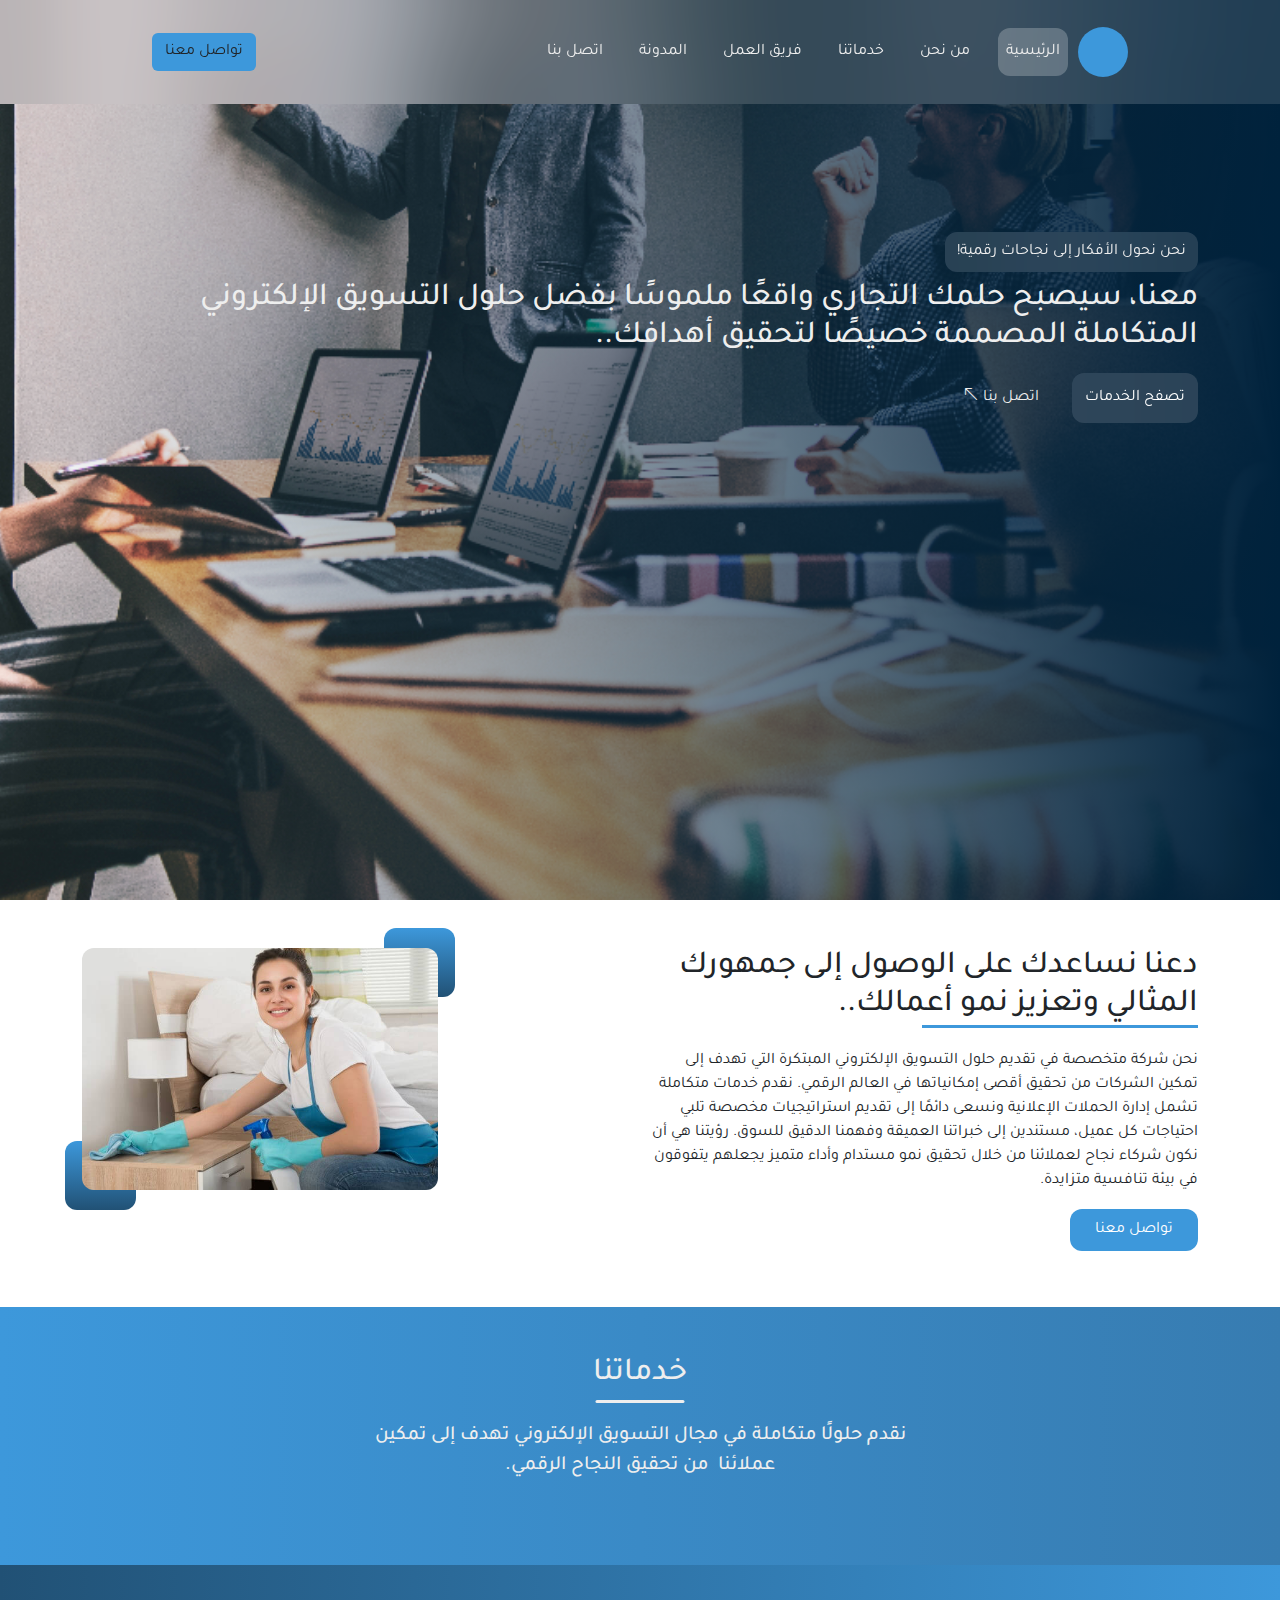
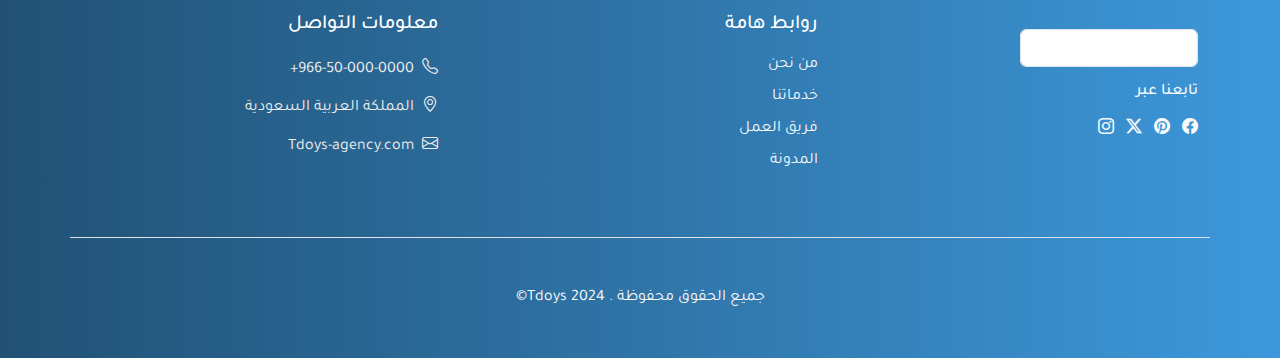
==== index.html @ 7dea8308 "init" ====
<!DOCTYPE html>
<html lang="ar" dir="rtl">

<head>
    <meta charset="UTF-8">
    <meta name="viewport" content="width=device-width, initial-scale=1.0">
    <link href="https://cdn.jsdelivr.net/npm/bootstrap-icons/font/bootstrap-icons.css" rel="stylesheet">
    <link rel="preconnect" href="https://fonts.googleapis.com">
    <link rel="preconnect" href="https://fonts.gstatic.com" crossorigin>
    <link
        href="https://fonts.googleapis.com/css2?family=Montserrat:ital,wght@0,100..900;1,100..900&family=Tajawal:wght@200;300;400;500;700;800;900&display=swap"
        rel="stylesheet">
    <link rel="stylesheet" href="./assets/libs/bootstrap/css/bootstrap.rtl.css">
    <link rel="stylesheet" href="style.css">
    <title>Document</title>
</head>

<body>
    <nav class="navbar navbar-expand-lg">
        <div class="container-fluid d-flex justify-content-between align-items-center">

            <button class="navbar-toggler" type="button" data-bs-toggle="collapse" data-bs-target="#navbarNavDropdown"
                aria-controls="navbarNavDropdown" aria-expanded="false" aria-label="Toggle navigation">
                <span class="navbar-toggler-icon"></span>
            </button>
            <div class="collapse navbar-collapse" id="navbarNavDropdown">
                <ul class="navbar-nav d-flex justify-content-center align-items-center">
                    <span class="profile"></span>

                    <li class="nav-item">
                        <a class="nav-link active" aria-current="page" href="#">الرئيسية</a>
                    </li>


                    <li class="nav-item">
                        <a class="nav-link" href="#">من نحن</a>
                    </li>
                    <li class="nav-item">
                        <a class="nav-link" href="#">خدماتنا</a>
                    </li>
                    <li class="nav-item">
                        <a class="nav-link" href="#">فريق العمل</a>
                    </li>
                    <li class="nav-item">
                        <a class="nav-link" href="#">المدونة</a>
                    </li>
                    <li class="nav-item">
                        <a class="nav-link" href="#">اتصل بنا</a>
                    </li>
                </ul>

            </div>
            <a class="btn bg-main-blue flex-start" href="#">تواصل معنا</a>
        </div>
    </nav>

    <section class="hero-section ">
        <div class="overlay"></div>
            <div class=" container hero-content">
                <span class="faded ">نحن نحول الأفكار إلى نجاحات رقمية!</span>
                <h2 class="mt-3">معنا، سيصبح حلمك التجاري واقعًا ملموسًا بفضل حلول التسويق الإلكتروني المتكاملة المصممة
                    خصيصًا لتحقيق أهدافك..</h2>
                <div class="mt-3">
                    <button class="btn secondary-btn faded text-white me-3">تصفح الخدمات</button>
                    <button class="btn secondary-btn"> اتصل بنا<i class="bi bi-arrow-up-left ms-1"></i></button>
                </div>
            </div>
    </section>
    <section class="section-two py-5">
        <div class="container ">
            <div class="row ">
                <div class="col-md-8 mb-2">
                    <div class="w-75 ">
                        <div class="section-sub-header mb-4">
                            <h2>دعنا نساعدك على الوصول إلى جمهورك المثالي وتعزيز نمو أعمالك..</h2>
                        </div>
                        <p>
                            نحن شركة متخصصة في تقديم حلول التسويق الإلكتروني المبتكرة التي تهدف إلى تمكين الشركات من تحقيق
                            أقصى إمكانياتها في العالم الرقمي.
                            نقدم خدمات متكاملة تشمل إدارة الحملات الإعلانية ونسعى دائمًا إلى تقديم استراتيجيات مخصصة تلبي
                            احتياجات كل عميل، مستندين إلى
                            خبراتنا العميقة وفهمنا الدقيق للسوق. رؤيتنا هي أن نكون شركاء نجاح لعملائنا من خلال تحقيق نمو
                            مستدام وأداء متميز يجعلهم يتفوقون
                            في بيئة تنافسية متزايدة.
                        </p>
                        <button class="btn main-primary-btn px-4 py-2 text-white">تواصل معنا</button>
                    </div>
                        
                </div>
                <div class="col-md-4 mb-2">
                    <div class="section-two-img">
                        <img src="assets/img/Blogs-card-1.jpg" alt="section-two" class="img-fluid w-100" />
                    </div>
                </div>
            </div>
        </div>
    </section>

    <section class="our-services py-5">
        <div class="container">
            <div class="section-heading">
                <h2>خدماتنا</h2>
            </div>
            <div class="section-paragraph">
                <p>نقدم حلولًا متكاملة في مجال التسويق الإلكتروني تهدف إلى تمكين عملائنا  من تحقيق النجاح الرقمي.</p>
            </div>
        </div>
    </section>

    <footer >
        <div class="container">
            <div class="row py-5 ">
                <!-- Column 1 -->
                <div class="col-md-4 text-right">
                    <div class="my-3">
                        <input type="text" class="form-control w-50" placeholder="" />
                    </div>
                    <h6 class="my-3 text-light">تابعنا عبر</h6>
                    <div class="social-icons my-3">
                        <i class="bi bi-facebook text-light   me-2"></i>
                        <i class="bi bi-pinterest text-light   me-2"></i>
                        <i class="bi bi-twitter-x text-light   me-2"></i>
                        <i class="bi bi-instagram text-light   me-2"></i>
                    </div>
                </div>
                <!-- Column 2 -->
                <div class="col-md-4">
                    <div class="footer-head mb-3">
                        <h5>روابط هامة</h5>
                    </div>
                    <div class="footer-links">
                        <ul class="list-unstyled">
                            <li class="mb-2">
                                <a href="#" class="text-light  text-decoration-none">من نحن</a>
                            </li>
                            <li class="mb-2">
                                <a href="#" class="text-light  text-decoration-none">خدماتنا</a>
                            </li>
                            <li class="mb-2">
                                <a href="#" class="text-light  text-decoration-none">فريق العمل</a>
                            </li>
                            <li class="mb-2">
                                <a href="#" class="text-light  text-decoration-none">المدونة</a>
                            </li>
                        </ul>
                    </div>
                </div>
                <!-- Column 3 -->
                <div class="col-md-4">
                    <div class="footer-head mb-3">
                        <h5>معلومات التواصل</h5>
                    </div>
                    <div class="footer-contacts">
                        <ul class="list-unstyled">
                            <li  class="mb-3"><i class="bi bi-telephone me-2 "></i>966-50-000-0000+</li>
                            <li  class="mb-3"><i class="bi bi-geo-alt me-2 "></i>المملكة العربية السعودية</li>
                            <li  class="mb-3"><i class="bi bi-envelope me-2 "></i>Tdoys-agency.com</li>
                        </ul>
                    </div>
                </div>
                
            </div>
            <div class="row border-top">
                <div class="rights">
                    <p class="text-light my-5 text-center">جميع الحقوق محفوظة . Tdoys 2024©</p>
                </div>
            </div>
            
        </div>
    </footer>

</body>

</html>
---- style.css ----
:root {
    --main-blue: #3D98DB;
    --main-blue-hover: #2771a7;
    --main-white: #eeeeee;
    --white-faded: rgba(255, 255, 255, 0.12);
}

/* ----------setting up styles------ */
li {
    list-style: none;
}

a {
    text-decoration: none;
}

.bg-main-blue {
    background-color: var(--main-blue);
}

.faded {
    background-color: var(--white-faded) !important;
    backdrop-filter: blur(60px);
    border-radius: 12px;
    padding: 12px;
}


/*---------buttons styles----------*/

.main-primary-btn {
    background-color: var(--main-blue) !important;
    border-radius: 12px;
    padding: 12px;
    transition: all .3sec ease;
}

.secondary-btn {
    color: var(--main-white);
    border-radius: 12px;
    padding: 12px;
    transition: all .3sec ease;
}

.main-primary-btn:hover {
    background-color: var(--main-blue-hover) !important;

}

.secondary-btn:hover {
    background-color: var(--white-faded) !important;
}



/*----------------------------*/
body {
    font-family: "Tajawal", serif;
    font-style: normal;
    box-sizing: border-box;
    padding: 0;
    margin: 0;
}





nav {
    background-color: var(--white-faded) !important;
    backdrop-filter: blur(60px);
    position: fixed !important;
    right: 0;
    top: 0;
    left: 0;
    padding: 20px 140px !important;
    z-index: 1000;
}

.nav-links {
    list-style: none;
    display: flex;
    padding: 8px 10px;
    color: var(--main-white);
}

.nav-links li {
    margin: 0 15px;

}

.nav-links a {
    text-decoration: none;
    /* color: white; */
    font-size: 18px;
    transition: color 0.3s;
}

.nav-links a:hover {
    /* background-color: aliceblue; */
}

.nav-link {
    color: var(--main-white);
}

.active {
    background-color: var(--white-faded) !important;
    color: var(--main-white) !important;
    backdrop-filter: blur(60px) !important;
    border-radius: 12px;
    padding: 12px;
}

.nav-item {
    padding: 8px 10px;
}





.profile {
    background-color: var(--main-blue) !important;
    width: 50px;
    height: 50px;
    border-radius: 200px;

}


/* -------main-section--------- */

.hero-section {
    position: relative;
    background-image: url(./assets/img/25060.jpg);
    background-size: cover;
    background-position: center;
    min-height: 100vh;
    width: 100%;
}

.overlay {
    position: absolute;
    top: 0;
    left: 0;
    width: 100%;
    height: 100%;
    background-image: linear-gradient(to right, rgba(0, 0, 0, 0), #00223C);
    z-index: 1;
}

.hero-content {
    position: relative;
    z-index: 3;
    padding-top: 15rem;
    color: var(--main-white);
}

.content {
    padding-top: 15rem;
    color: var(--main-white);
}

/*---------section two-----------*/

/* .section-sub-header {
    position: relative;
    padding-bottom: 15px;
}

.section-sub-header h2 {
    font-weight: 700 !important;
    font-size: 20px;
    text-align: right;
    line-height: 36px;
}

.section-sub-header::before {
    content: "";
    position: absolute;
    width: 50%;
    height: 2px;
    background-color: var(--main-blue);
    top: 100%;
    right: 0;
} */

/* Section Two */
.section-two {}

.section-two .content h2 {
    font-size: 1.5rem;
    font-weight: 700;
    line-height: 2rem;
    text-align: right;
}

.section-sub-header {
    position: relative;
}

.section-sub-header::before {
    content: "";
    position: absolute;
    width: 50%;
    height: 3px;
    background-color: var(--main-blue);
    top: 100%;
    right: 0;
}

.section-two .content p {
    font-size: 1rem;
    line-height: 1.8;
    text-align: right;
}

.section-two-img {
    position: relative;
    z-index: 1;
}

.section-two-img img {
    border-radius: 12px;
    max-width: 100%;
    height: auto;
    z-index: 2;
    position: relative;
}

.section-two-img::after,
.section-two-img::before {
    content: "";
    position: absolute;
    z-index: 0;
    width: 71px;
    height: 69px;
    border-radius: 12px;
    background-color: #00223C;
    background-image: linear-gradient(to bottom, var(--main-blue), #215175);
}

.section-two-img::after {

    top: -20px;
    right: -17px;
}

.section-two-img::before {
    bottom: -20px;
    left: -17px;
}

/*--------our services section------*/
.our-services {
    background-image: linear-gradient(to right, #3D98DB, #377cb1);
}

.section-heading {
    text-align: center;
    position: relative;
    color: var(--main-white);
    font-size: 30px;
}

.section-heading::before {
    content: "";
    position: absolute;
    width: 89px;
    border-radius: 12px;
    height: 3px;
    background-color: var(--main-white);
    bottom: -10px;
    left: 50%;
    transform: translateX(-50%);
}

.section-paragraph {
    padding: 20px 0;
    max-width: 50%;
    margin: auto;
    text-align: center;
    color: var(--main-white);
    font-weight: 500;
    font-size: 20px;
    line-height: 30px;
}




/*---------footer--------*/
footer {
    background-image: linear-gradient(to right, #215175, #3D98DB);
}


.footer-head {
    color: white;
    font-weight: 700;
    font-size: 18px;
    line-height: 24px;
    text-align: right;
}

.footer-links {}

.footer-link {
    color: var(--main-white) !important;
    text-align: right;
    font-size: 16px;
    line-height: 19.2px;
    font-weight: 400;
}

.footer-contacts {
    padding: 5px 0;
    color: var(--main-white);
    font-weight: 400;
    font-size: 16px;
    line-height: 19.2px;
}
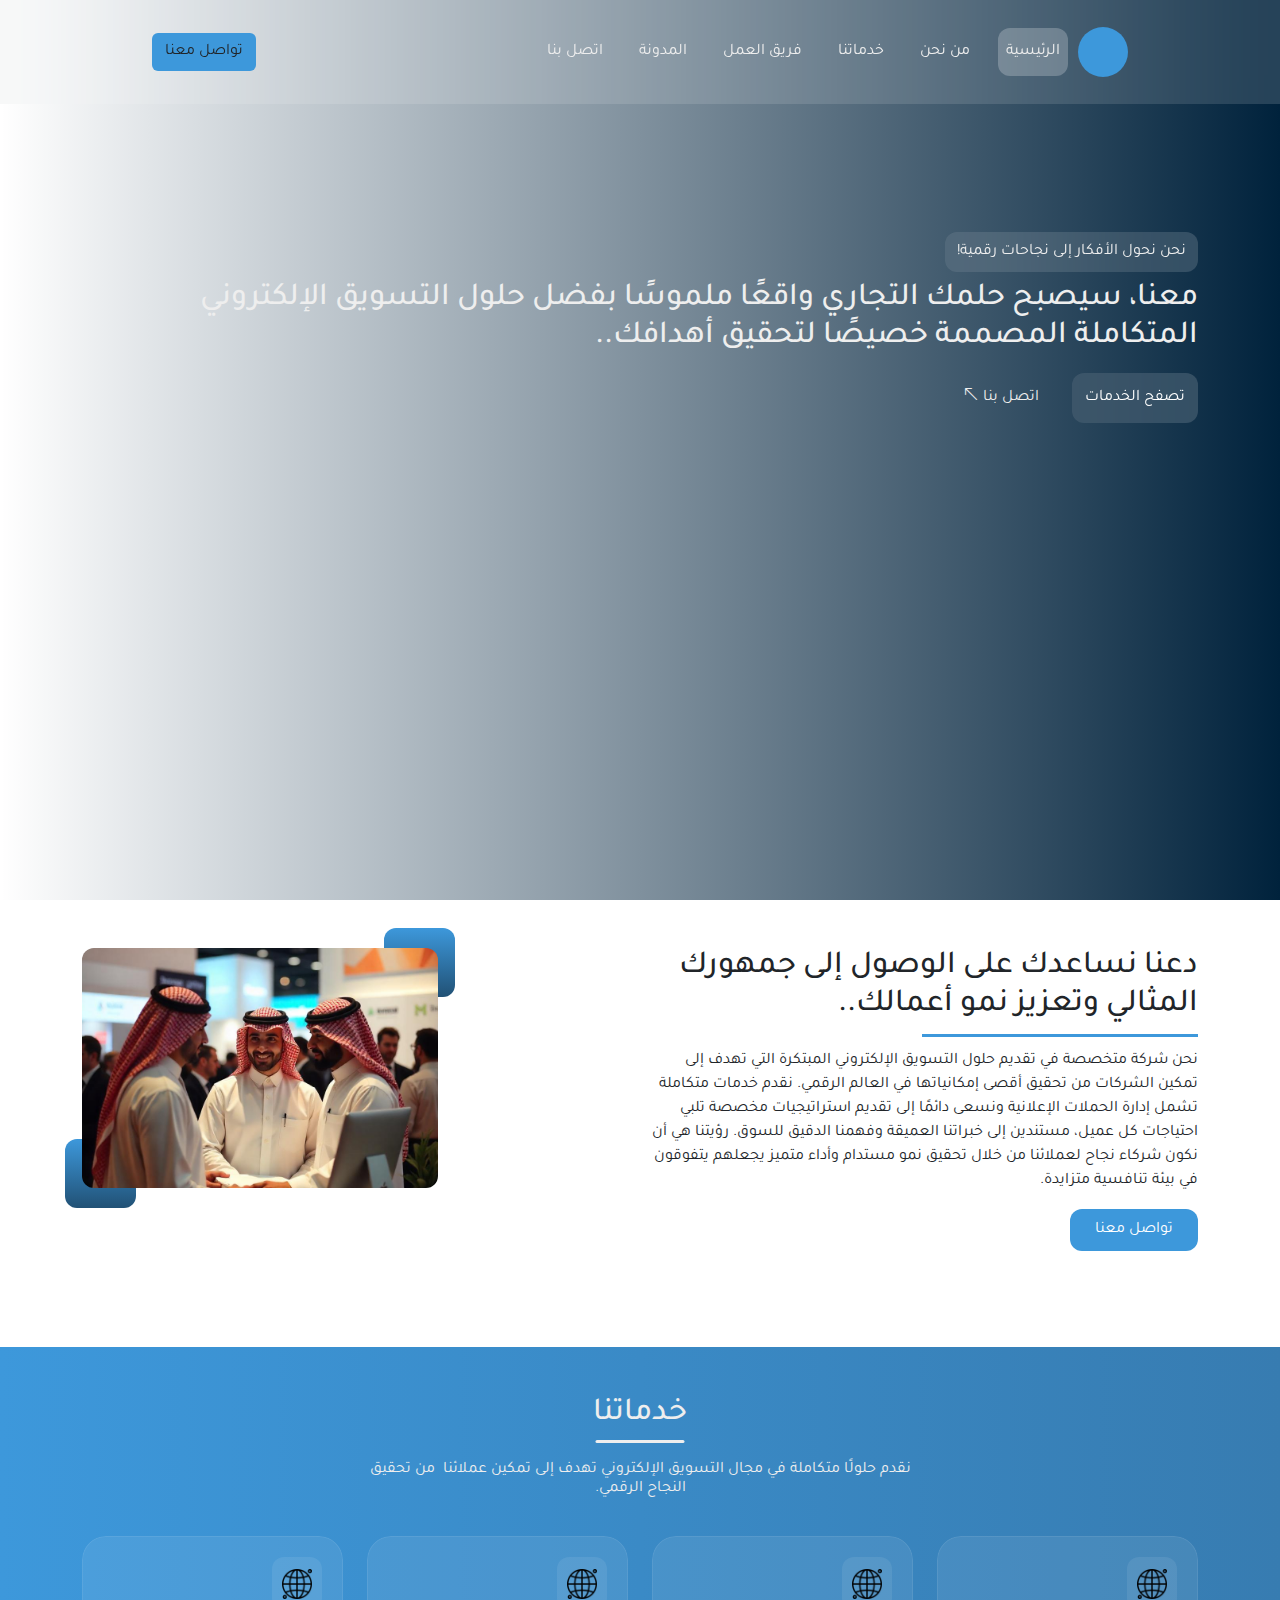
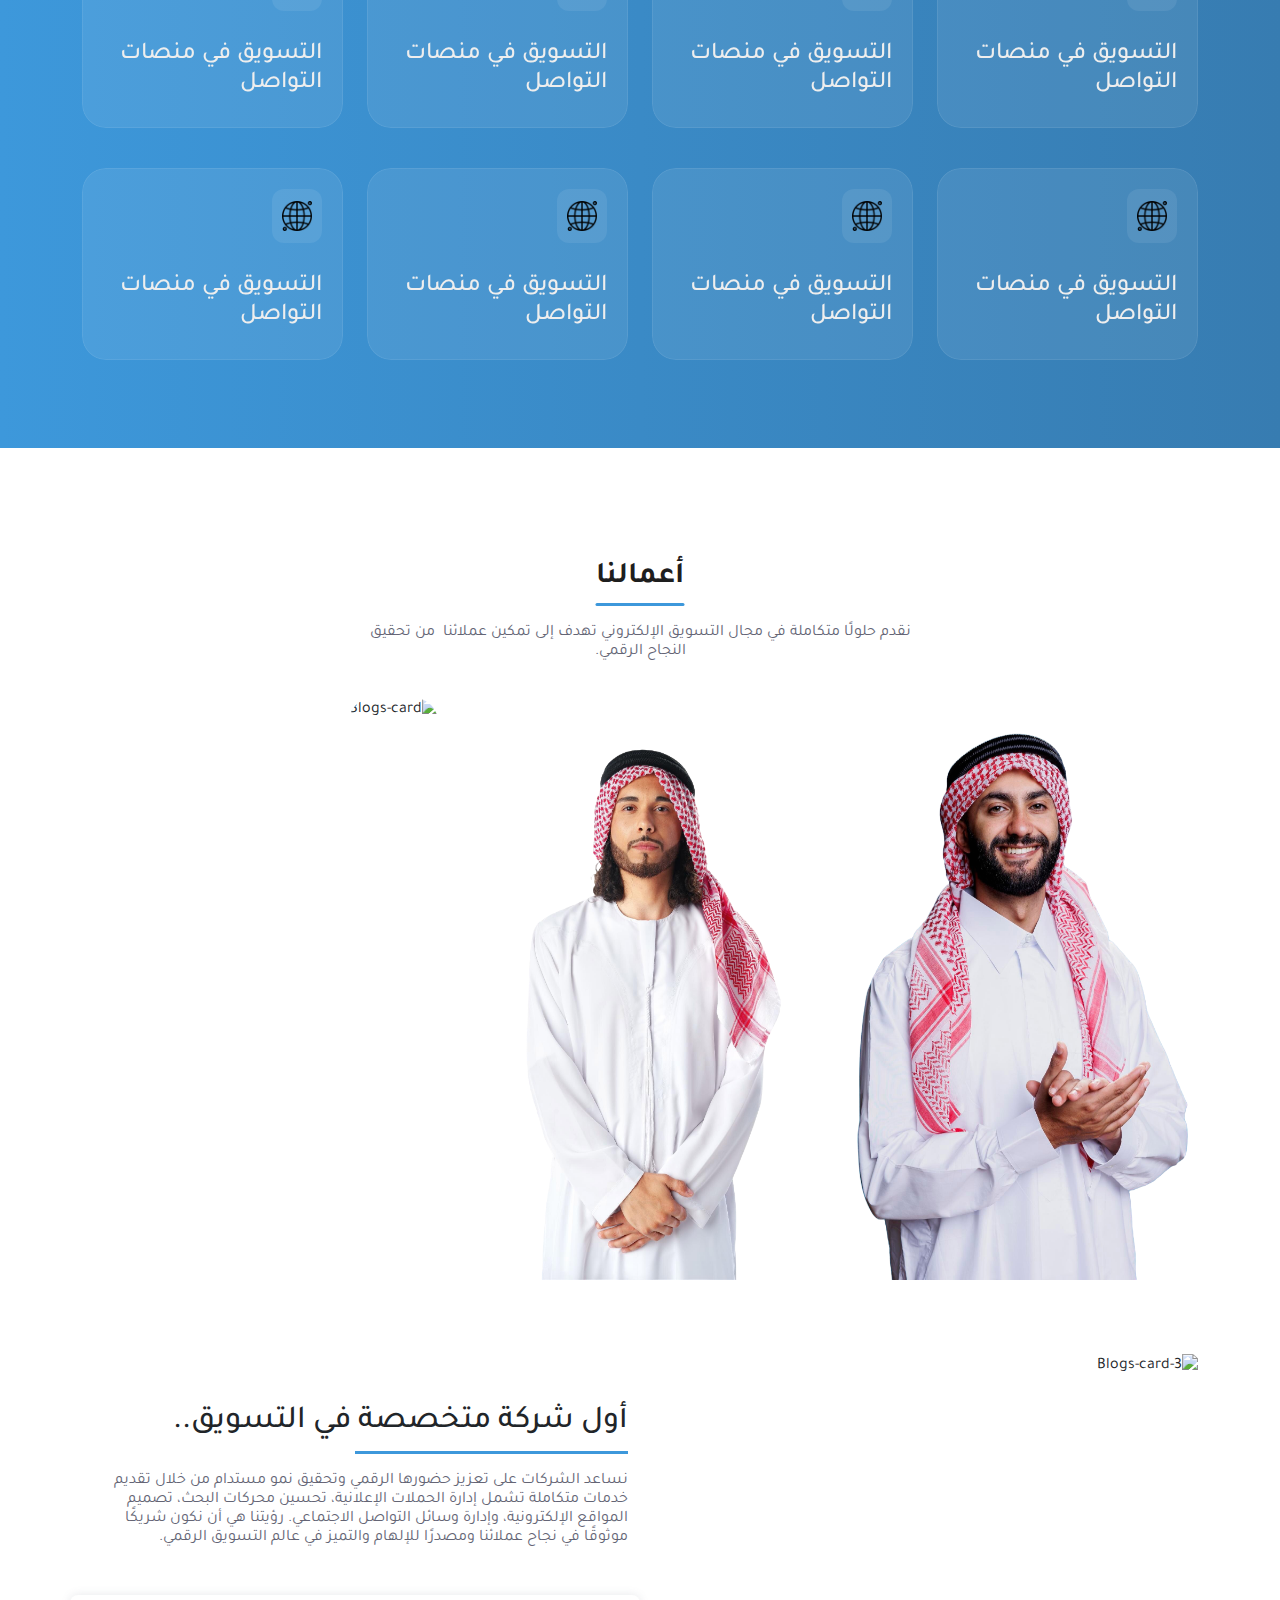
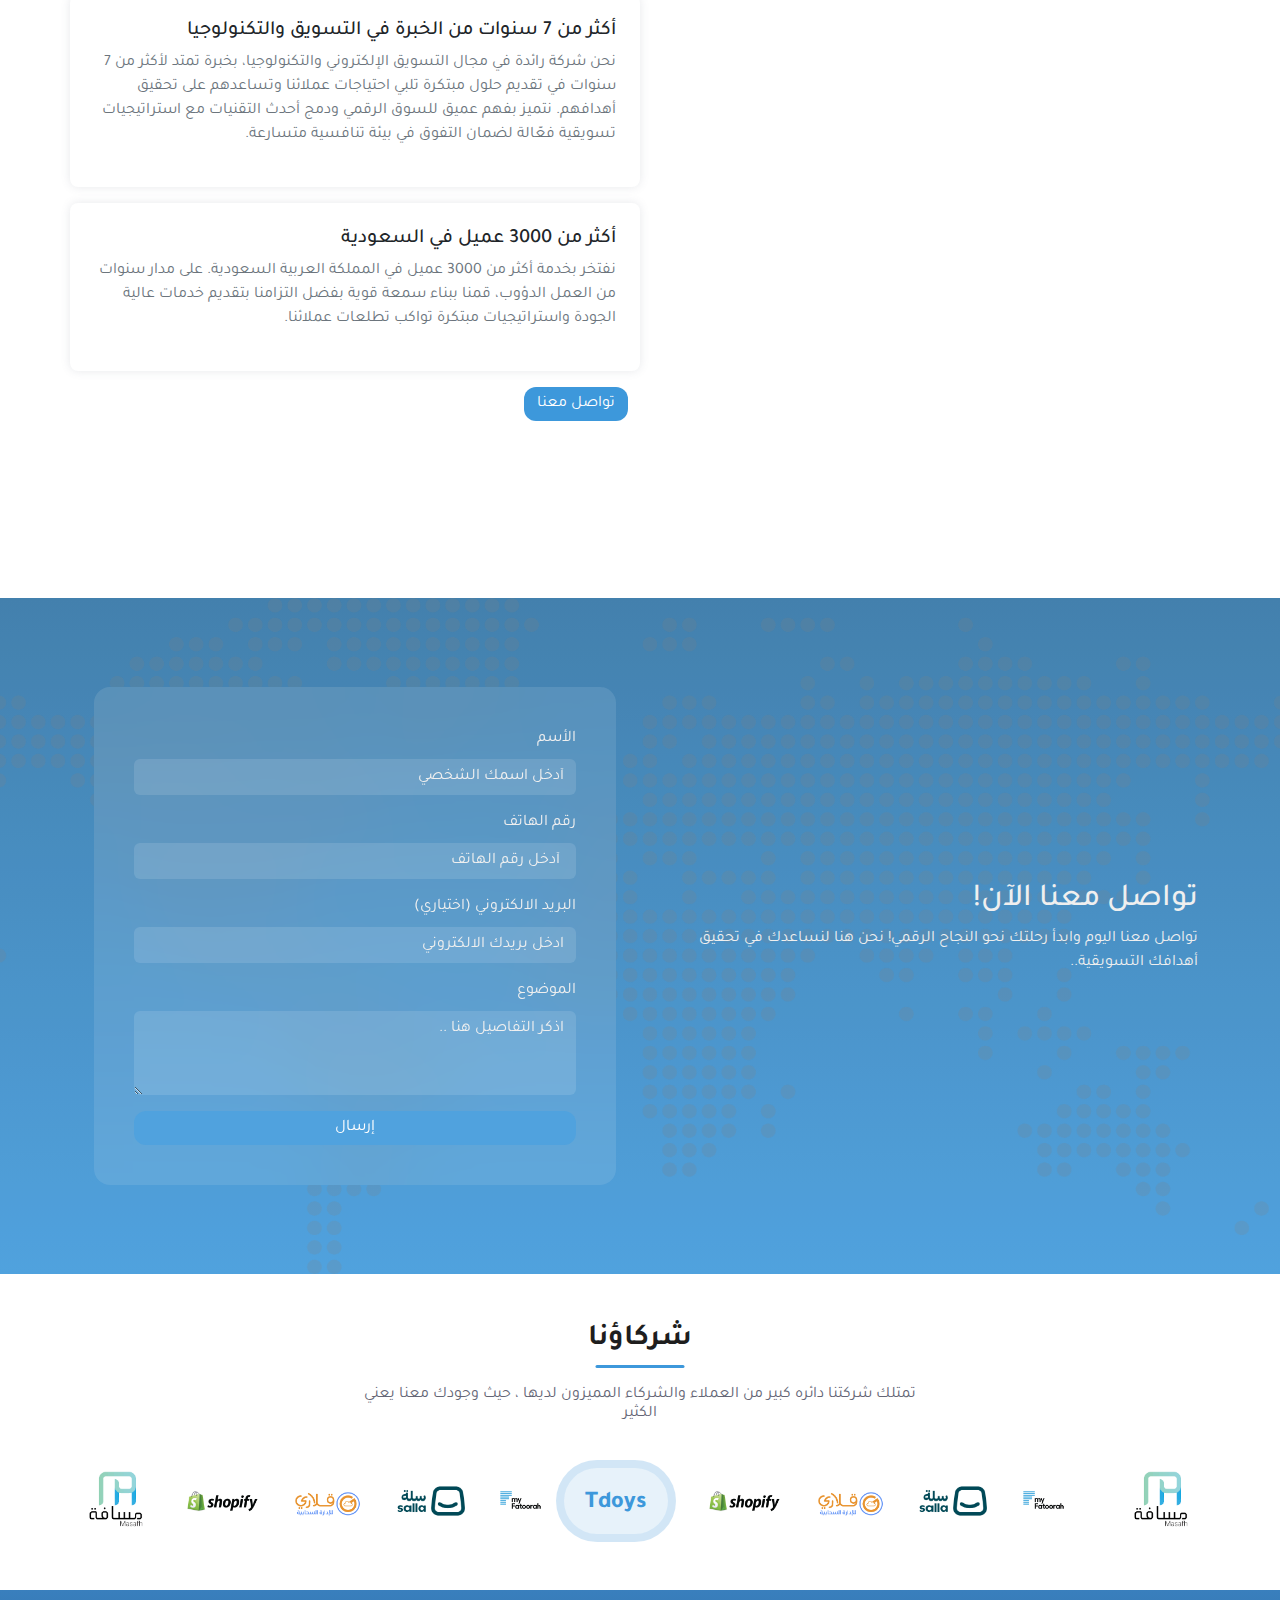
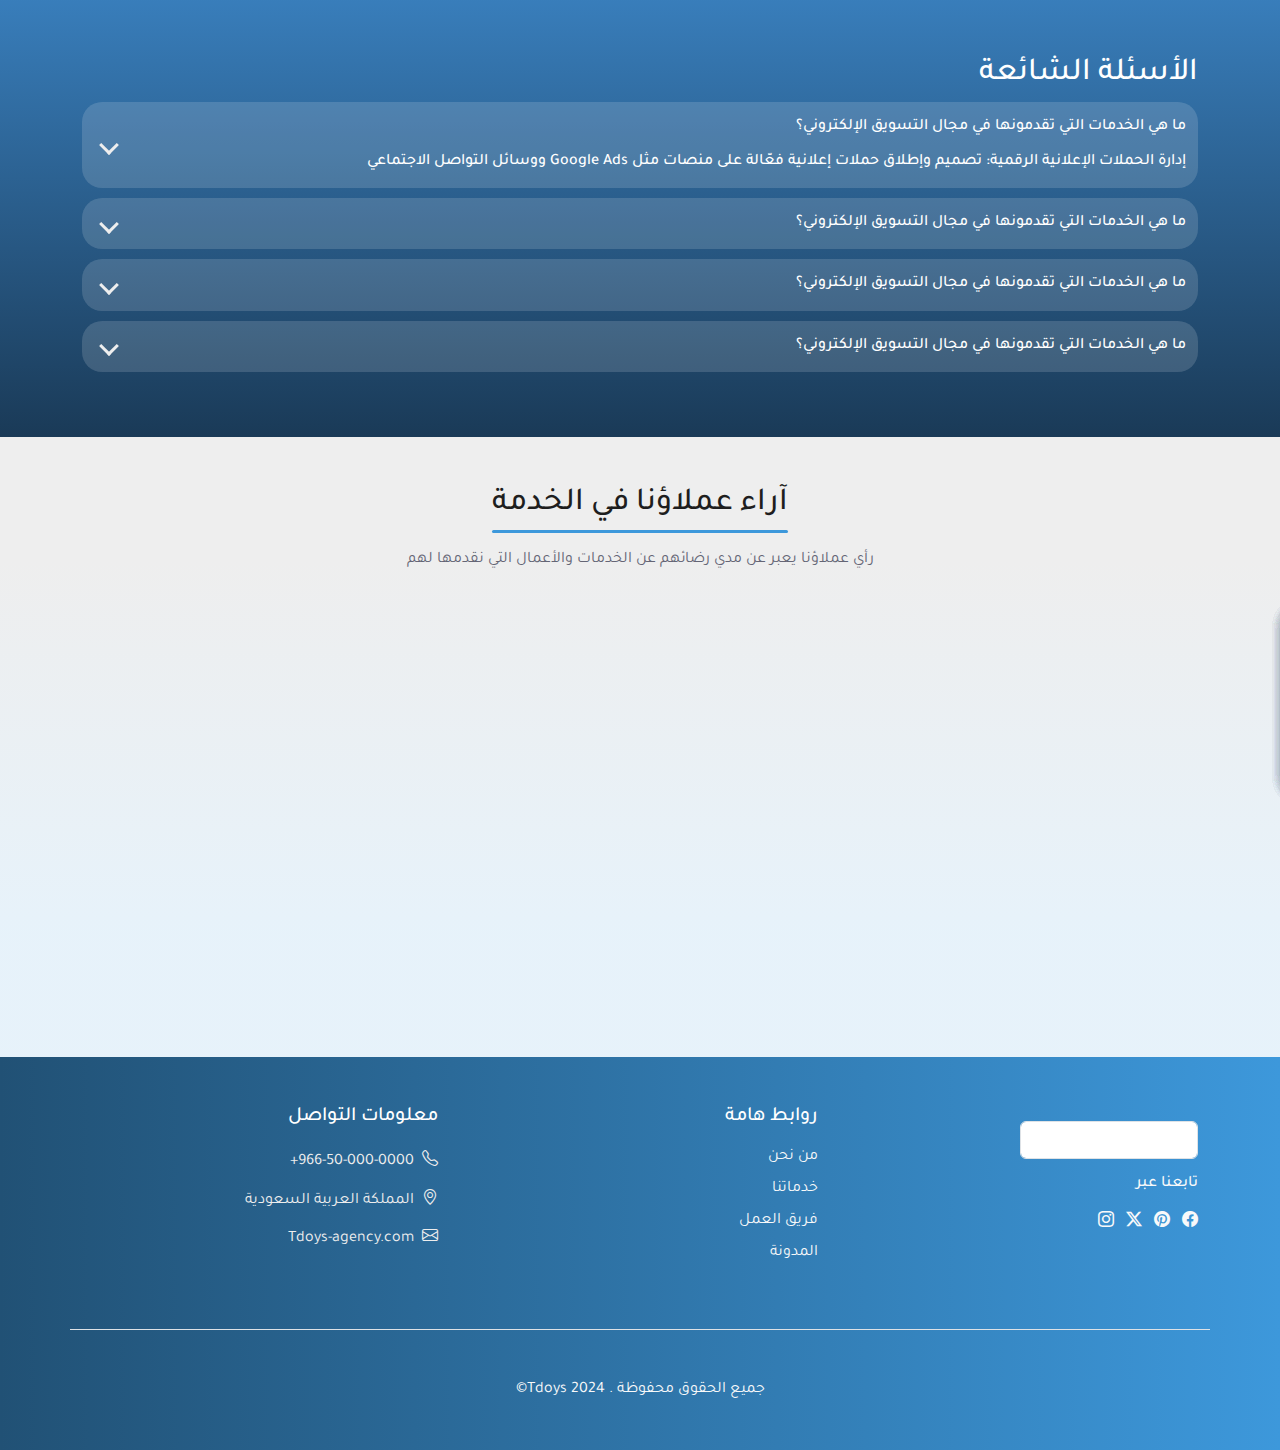
==== commit 62f93c32: "finished homepage" ====
--- a/index.html
+++ b/index.html
@@ -24,7 +24,7 @@
                 <span class="navbar-toggler-icon"></span>
             </button>
             <div class="collapse navbar-collapse" id="navbarNavDropdown">
-                <ul class="navbar-nav d-flex justify-content-center align-items-center">
+                <ul class="navbar-nav d-flex  align-items-center">
                     <span class="profile"></span>
 
                     <li class="nav-item">
@@ -53,31 +53,34 @@
             <a class="btn bg-main-blue flex-start" href="#">تواصل معنا</a>
         </div>
     </nav>
-
+    <!-- Hero section -->
     <section class="hero-section ">
         <div class="overlay"></div>
-            <div class=" container hero-content">
-                <span class="faded ">نحن نحول الأفكار إلى نجاحات رقمية!</span>
-                <h2 class="mt-3">معنا، سيصبح حلمك التجاري واقعًا ملموسًا بفضل حلول التسويق الإلكتروني المتكاملة المصممة
-                    خصيصًا لتحقيق أهدافك..</h2>
-                <div class="mt-3">
-                    <button class="btn secondary-btn faded text-white me-3">تصفح الخدمات</button>
-                    <button class="btn secondary-btn"> اتصل بنا<i class="bi bi-arrow-up-left ms-1"></i></button>
-                </div>
-            </div>
+        <div class=" container hero-content">
+            <span class="faded ">نحن نحول الأفكار إلى نجاحات رقمية!</span>
+            <h2 class="mt-3">معنا، سيصبح حلمك التجاري واقعًا ملموسًا بفضل حلول التسويق الإلكتروني المتكاملة المصممة
+                خصيصًا لتحقيق أهدافك..</h2>
+            <div class="mt-3">
+                <button class="btn secondary-btn faded text-white me-3">تصفح الخدمات</button>
+                <button class="btn secondary-btn"> اتصل بنا<i class="bi bi-arrow-up-left ms-1"></i></button>
+            </div>
+        </div>
     </section>
+    <!-- about section -->
     <section class="section-two py-5">
         <div class="container ">
             <div class="row ">
-                <div class="col-md-8 mb-2">
+                <div class="col-lg-8 mb-5">
                     <div class="w-75 ">
                         <div class="section-sub-header mb-4">
                             <h2>دعنا نساعدك على الوصول إلى جمهورك المثالي وتعزيز نمو أعمالك..</h2>
                         </div>
                         <p>
-                            نحن شركة متخصصة في تقديم حلول التسويق الإلكتروني المبتكرة التي تهدف إلى تمكين الشركات من تحقيق
+                            نحن شركة متخصصة في تقديم حلول التسويق الإلكتروني المبتكرة التي تهدف إلى تمكين الشركات من
+                            تحقيق
                             أقصى إمكانياتها في العالم الرقمي.
-                            نقدم خدمات متكاملة تشمل إدارة الحملات الإعلانية ونسعى دائمًا إلى تقديم استراتيجيات مخصصة تلبي
+                            نقدم خدمات متكاملة تشمل إدارة الحملات الإعلانية ونسعى دائمًا إلى تقديم استراتيجيات مخصصة
+                            تلبي
                             احتياجات كل عميل، مستندين إلى
                             خبراتنا العميقة وفهمنا الدقيق للسوق. رؤيتنا هي أن نكون شركاء نجاح لعملائنا من خلال تحقيق نمو
                             مستدام وأداء متميز يجعلهم يتفوقون
@@ -85,11 +88,11 @@
                         </p>
                         <button class="btn main-primary-btn px-4 py-2 text-white">تواصل معنا</button>
                     </div>
-                        
-                </div>
-                <div class="col-md-4 mb-2">
+
+                </div>
+                <div class="col-lg-4 mb-2">
                     <div class="section-two-img">
-                        <img src="assets/img/Blogs-card-1.jpg" alt="section-two" class="img-fluid w-100" />
+                        <img src="assets/img/home-2.jpeg" alt="section-two" class="" />
                     </div>
                 </div>
             </div>
@@ -98,17 +101,732 @@
 
     <section class="our-services py-5">
         <div class="container">
-            <div class="section-heading">
+            <div class="section-heading-white">
                 <h2>خدماتنا</h2>
             </div>
             <div class="section-paragraph">
                 <p>نقدم حلولًا متكاملة في مجال التسويق الإلكتروني تهدف إلى تمكين عملائنا   من تحقيق النجاح الرقمي.</p>
             </div>
+            <div class="row">
+                <div class="col-lg-3 col-sm-6 mb-3">
+                    <div class="flip-card">
+                        <div class="flip-card-inner">
+                            <div class="flip-card-front">
+                                <div class="card-icon">
+                                    <img src="./assets/img/globe_icon.png" alt="globe_icon">
+                                </div>
+                                <div>
+                                    <h4>التسويق في منصات التواصل</h4>
+                                </div>
+
+                            </div>
+                            <div class="flip-card-back">
+                                <h4>التسويق في منصات التواصل؟</h4>
+                                <p>إدارة الصفحات والمجموعات والحسابات ونشر محتوى بشكل دوري وإدارة الإعلانات المستهدفة
+                                    وتقديم تقارير أداء
+                                    دورية</p>
+                            </div>
+                        </div>
+                    </div>
+                </div>
+                <div class="col-lg-3 col-sm-6 mb-3">
+                    <div class="flip-card">
+                        <div class="flip-card-inner">
+                            <div class="flip-card-front">
+                                <div class="card-icon">
+                                    <img src="./assets/img/globe_icon.png" alt="globe_icon">
+                                </div>
+                                <div>
+                                    <h4>التسويق في منصات التواصل</h4>
+                                </div>
+
+                            </div>
+                            <div class="flip-card-back">
+                                <h4>التسويق في منصات التواصل؟</h4>
+                                <p>إدارة الصفحات والمجموعات والحسابات ونشر محتوى بشكل دوري وإدارة الإعلانات المستهدفة
+                                    وتقديم تقارير أداء
+                                    دورية</p>
+                            </div>
+                        </div>
+                    </div>
+                </div>
+                <div class="col-lg-3 col-sm-6 mb-3">
+                    <div class="flip-card">
+                        <div class="flip-card-inner">
+                            <div class="flip-card-front">
+                                <div class="card-icon">
+                                    <img src="./assets/img/globe_icon.png" alt="globe_icon">
+                                </div>
+                                <div>
+                                    <h4>التسويق في منصات التواصل</h4>
+                                </div>
+
+                            </div>
+                            <div class="flip-card-back">
+                                <h4>التسويق في منصات التواصل؟</h4>
+                                <p>إدارة الصفحات والمجموعات والحسابات ونشر محتوى بشكل دوري وإدارة الإعلانات المستهدفة
+                                    وتقديم تقارير أداء
+                                    دورية</p>
+                            </div>
+                        </div>
+                    </div>
+                </div>
+                <div class="col-lg-3 col-sm-6 mb-3">
+                    <div class="flip-card">
+                        <div class="flip-card-inner">
+                            <div class="flip-card-front">
+                                <div class="card-icon">
+                                    <img src="./assets/img/globe_icon.png" alt="globe_icon">
+                                </div>
+                                <div>
+                                    <h4>التسويق في منصات التواصل</h4>
+                                </div>
+
+                            </div>
+                            <div class="flip-card-back">
+                                <h4>التسويق في منصات التواصل؟</h4>
+                                <p>إدارة الصفحات والمجموعات والحسابات ونشر محتوى بشكل دوري وإدارة الإعلانات المستهدفة
+                                    وتقديم تقارير أداء
+                                    دورية</p>
+                            </div>
+                        </div>
+                    </div>
+                </div>
+            </div>
+            <div class="row my-4">
+                <div class="col-lg-3 col-sm-6 mb-3">
+                    <div class="flip-card">
+                        <div class="flip-card-inner">
+                            <div class="flip-card-front">
+                                <div class="card-icon">
+                                    <img src="./assets/img/globe_icon.png" alt="globe_icon">
+                                </div>
+                                <div>
+                                    <h4>التسويق في منصات التواصل</h4>
+                                </div>
+
+                            </div>
+                            <div class="flip-card-back">
+                                <h4>التسويق في منصات التواصل؟</h4>
+                                <p>إدارة الصفحات والمجموعات والحسابات ونشر محتوى بشكل دوري وإدارة الإعلانات المستهدفة
+                                    وتقديم تقارير
+                                    أداء
+                                    دورية</p>
+                            </div>
+                        </div>
+                    </div>
+                </div>
+                <div class="col-lg-3 col-sm-6 mb-3">
+                    <div class="flip-card">
+                        <div class="flip-card-inner">
+                            <div class="flip-card-front">
+                                <div class="card-icon">
+                                    <img src="./assets/img/globe_icon.png" alt="globe_icon">
+                                </div>
+                                <div>
+                                    <h4>التسويق في منصات التواصل</h4>
+                                </div>
+
+                            </div>
+                            <div class="flip-card-back">
+                                <h4>التسويق في منصات التواصل؟</h4>
+                                <p>إدارة الصفحات والمجموعات والحسابات ونشر محتوى بشكل دوري وإدارة الإعلانات المستهدفة
+                                    وتقديم تقارير
+                                    أداء
+                                    دورية</p>
+                            </div>
+                        </div>
+                    </div>
+                </div>
+                <div class="col-lg-3 col-sm-6 mb-3">
+                    <div class="flip-card">
+                        <div class="flip-card-inner">
+                            <div class="flip-card-front">
+                                <div class="card-icon">
+                                    <img src="./assets/img/globe_icon.png" alt="globe_icon">
+                                </div>
+                                <div>
+                                    <h4>التسويق في منصات التواصل</h4>
+                                </div>
+
+                            </div>
+                            <div class="flip-card-back">
+                                <h4>التسويق في منصات التواصل؟</h4>
+                                <p>إدارة الصفحات والمجموعات والحسابات ونشر محتوى بشكل دوري وإدارة الإعلانات المستهدفة
+                                    وتقديم تقارير
+                                    أداء
+                                    دورية</p>
+                            </div>
+                        </div>
+                    </div>
+                </div>
+                <div class="col-lg-3 col-sm-6 mb-3">
+                    <div class="flip-card">
+                        <div class="flip-card-inner">
+                            <div class="flip-card-front">
+                                <div class="card-icon">
+                                    <img src="./assets/img/globe_icon.png" alt="globe_icon">
+                                </div>
+                                <div>
+                                    <h4>التسويق في منصات التواصل</h4>
+                                </div>
+
+                            </div>
+                            <div class="flip-card-back">
+                                <h4>التسويق في منصات التواصل؟</h4>
+                                <p>إدارة الصفحات والمجموعات والحسابات ونشر محتوى بشكل دوري وإدارة الإعلانات المستهدفة
+                                    وتقديم تقارير
+                                    أداء
+                                    دورية</p>
+                            </div>
+                        </div>
+                    </div>
+                </div>
+            </div>
         </div>
     </section>
 
-    <footer >
+    <section class="our-work">
+        <div class="container">
+            <div class="section-heading-black">
+                <h2>أعمالنا</h2>
+            </div>
+            <div class="section-paragraph">
+                <p>نقدم حلولًا متكاملة في مجال التسويق الإلكتروني تهدف إلى تمكين عملائنا + من تحقيق النجاح الرقمي.</p>
+            </div>
+            <div class="row section-cards">
+                <div class="col-lg-4 col-sm-6 mb-3 ">
+                    <div class="image-container">
+                        <img src="./assets/img/man-3.png" alt="Blogs-card" class="img-fluid w-100">
+
+                        <div class="card-overlay">
+                            <i class="bi bi-search"></i>
+                        </div>
+                    </div>
+                </div>
+                <div class="col-lg-4 col-sm-6 mb-3 ">
+                    <div class="image-container">
+                        <img src="./assets/img/man-2.png" alt="Blogs-card" class="img-fluid w-100">
+                        <div class="card-overlay">
+                            <i class="bi bi-search"></i>
+                        </div>
+                    </div>
+
+                </div>
+                <div class="col-lg-4 col-sm-6 mb-3 ">
+                    <div class="image-container">
+                        <img src="./assets/img/testimonial-1.jpeg" alt="Blogs-card" class="img-fluid w-100">
+                        <div class="card-overlay">
+                            <i class="bi bi-search"></i>
+                        </div>
+                    </div>
+                </div>
+            </div>
+            <div class="sub-section pt-5">
+                <div class="row d-flex justify-content-between align-items-center">
+                    <div class="col-lg-4 mb-4">
+                        <div class="card border-0">
+                            <img src="assets/img/home-3.png" alt="Blogs-card-3" class="w-100" />
+                        </div>
+                    </div>
+                    <div class="col-lg-6 ">
+                        <div class="section-sub-header ">
+                            <h2>أول شركة متخصصة في التسويق..</h2>
+                        </div>
+                        <div class="section-paragraph">
+                            <p>نساعد الشركات على تعزيز حضورها الرقمي وتحقيق نمو مستدام من خلال تقديم خدمات متكاملة تشمل
+                                إدارة الحملات الإعلانية،
+                                تحسين
+                                محركات البحث، تصميم المواقع الإلكترونية، وإدارة وسائل التواصل الاجتماعي. رؤيتنا هي أن
+                                نكون شريكًا موثوقًا في
+                                نجاح
+                                عملائنا ومصدرًا للإلهام والتميز في عالم التسويق الرقمي.</p>
+                        </div>
+                        <div class="row mb-3">
+                            <div class=" main-shadow rounded-3 p-4">
+                                <div>
+                                    <h2 class="h5">أكثر من 7 سنوات من الخبرة في التسويق والتكنولوجيا</h2>
+                                </div>
+                                <div>
+                                    <p class="text-secondary ">نحن شركة رائدة في مجال التسويق الإلكتروني والتكنولوجيا،
+                                        بخبرة تمتد لأكثر من 7 سنوات في تقديم حلول مبتكرة تلبي احتياجات
+                                        عملائنا وتساعدهم على تحقيق أهدافهم. نتميز بفهم عميق للسوق الرقمي ودمج أحدث
+                                        التقنيات مع استراتيجيات تسويقية فعّالة لضمان
+                                        التفوق في بيئة تنافسية متسارعة.</p>
+                                </div>
+                            </div>
+                        </div>
+                        <div class="row">
+                            <div class=" main-shadow rounded-3 p-4">
+                                <div>
+                                    <h2 class="h5">أكثر من 3000 عميل في السعودية</h2>
+                                </div>
+                                <div>
+                                    <p class="text-secondary ">نفتخر بخدمة أكثر من 3000 عميل في المملكة العربية
+                                        السعودية. على مدار سنوات من العمل الدؤوب، قمنا ببناء سمعة قوية بفضل
+                                        التزامنا بتقديم خدمات عالية الجودة واستراتيجيات مبتكرة تواكب تطلعات عملائنا.</p>
+                                </div>
+                            </div>
+                        </div>
+                        <a href="#" class="btn main-primary-btn text-white my-3 py-1">تواصل معنا</a>
+                    </div>
+                </div>
+
+            </div>
+        </div>
+    </section>
+
+    <section class="contact-us">
+        <div class="background">
+            <div class="container">
+                <div class="row d-flex justify-content-between align-items-center">
+                    <div class="col-lg-6 text-content">
+                        <h2>تواصل معنا الآن!</h2>
+                        <p>تواصل معنا اليوم وابدأ رحلتك نحو النجاح الرقمي! نحن هنا لنساعدك في تحقيق + أهدافك التسويقية..
+                        </p>
+                    </div>
+                    <div class="col-lg-6  p-4">
+                        <div class="contact-us-form">
+                            <form action="">
+                                <div class="mb-3">
+                                    <div class="mb-3">
+                                        <label for="exampleFormControlInput1" class="form-label">الأسم</label>
+                                        <input type="name" class="form-control" id="exampleFormControlInput1"
+                                            placeholder="أدخل اسمك الشخصي">
+                                    </div>
+                                    <div class="mb-3">
+                                        <label for="exampleFormControlInput1" class="form-label">رقم الهاتف</label>
+                                        <input type="name" class="form-control" id="exampleFormControlInput1"
+                                            placeholder=" أدخل رقم الهاتف">
+                                    </div>
+                                    <div class="mb-3">
+                                        <label for="exampleFormControlInput1" class="form-label">البريد الالكتروني
+                                            (اختياري)</label>
+                                        <input type="name" class="form-control" id="exampleFormControlInput1"
+                                            placeholder="ادخل بريدك الالكتروني">
+                                    </div>
+
+                                    <div class="mb-3">
+                                        <label for="exampleFormControlTextarea1" class="form-label">الموضوع</label>
+                                        <textarea class="form-control" id="exampleFormControlTextarea1" rows="3"
+                                            placeholder="اذكر التفاصيل هنا .."></textarea>
+                                    </div>
+                                </div>
+                                <a href="" class="btn main-primary-btn w-100 py-1 text-white">إرسال</a>
+                            </form>
+                        </div>
+
+                    </div>
+                </div>
+            </div>
+        </div>
+
+    </section>
+
+    <section class="partners py-5">
+        <div class="container">
+            <div class="section-heading-black">
+                <h2>شركاؤنا</h2>
+            </div>
+            <div class="section-paragraph">
+                <p>تمتلك شركتنا دائره كبير من العملاء والشركاء المميزون لديها ، حيث وجودك معنا يعني الكثير</p>
+            </div>
+            <div class="row d-flex justify-content-between align-items-center">
+                <div class="col-lg-1 col-sm-1">
+                    <img src="assets/img/partener-1.png" alt="partner1" class="w-100">
+                </div>
+                <div class="col-lg-1 col-sm-1">
+                    <img src="assets/img/partener-2.png" alt="partner1" class="w-100">
+                </div>
+                <div class="col-lg-1 col-sm-1">
+                    <img src="assets/img/partener-3.png" alt="partner1" class="w-100">
+                </div>
+                <div class="col-lg-1 col-sm-1">
+                    <img src="assets/img/partener-4.png" alt="partner1" class="w-100">
+                </div>
+                <div class="col-lg-1 col-sm-1">
+                    <img src="assets/img/partener-5.png" alt="partner1" class="w-100">
+                </div>
+                <div class="col-lg-1 col-sm-1">
+                    <span class="brand-partner">
+                        <h4>Tdoys</h4>
+                    </span>
+                </div>
+                <div class="col-lg-1 col-sm-1">
+                    <img src="assets/img/partener-2.png" alt="partner1" class="w-100">
+                </div>
+                <div class="col-lg-1 col-sm-1">
+                    <img src="assets/img/partener-3.png" alt="partner1" class="w-100">
+                </div>
+                <div class="col-lg-1 col-sm-1">
+                    <img src="assets/img/partener-4.png" alt="partner1" class="w-100">
+                </div>
+                <div class="col-lg-1 col-sm-1">
+                    <img src="assets/img/partener-5.png" alt="partner1" class="w-100">
+                </div>
+                <div class="col-lg-1 col-sm-1">
+                    <img src="assets/img/partener-1.png" alt="partner1" class="w-100">
+                </div>
+            </div>
+        </div>
+    </section>
+
+    <section class="FAQ">
+        <div class="container">
+            <div class="section-heading">
+                <h2 class="text-white">الأسئلة الشائعة</h2>
+            </div>
+            <div class="FAQ-accordion">
+                <div class="accordion" id="accordionExample">
+                    <div class="accordion-item">
+                        <h2 class="accordion-header ">
+                            <button class="accordion-button collapsed" type="button" data-bs-toggle="collapse"
+                                data-bs-target="#collapseOne" aria-expanded="false" aria-controls="collapseOne">
+                                <div class="d-flex flex-column">
+                                    <span class="mb-3">ما هي الخدمات التي تقدمونها في مجال التسويق الإلكتروني؟</span>
+                                    <span>إدارة الحملات الإعلانية الرقمية: تصميم وإطلاق حملات إعلانية فعّالة على منصات
+                                        مثل Google Ads ووسائل التواصل
+                                        الاجتماعي</span>
+                                </div>
+                            </button>
+
+                        </h2>
+                        <div id="collapseOne" class="accordion-collapse collapse" data-bs-parent="#accordionExample">
+                            <div class="accordion-body">
+                                Placeholder content for this accordion, which is intended to demonstrate how an
+                                accordion works.
+                            </div>
+                        </div>
+                    </div>
+                    <div class="accordion-item">
+                        <h2 class="accordion-header">
+                            <button class="accordion-button collapsed" type="button" data-bs-toggle="collapse"
+                                data-bs-target="#collapseTwo" aria-expanded="false" aria-controls="collapseTwo">
+                                <div class="d-flex flex-column">
+                                    <span>ما هي الخدمات التي تقدمونها في مجال التسويق الإلكتروني؟</span>
+                                </div>
+                            </button>
+                        </h2>
+                        <div id="collapseTwo" class="accordion-collapse collapse" data-bs-parent="#accordionExample">
+                            <div class="accordion-body">
+                                Placeholder content for this accordion. Let's imagine this being filled with actual
+                                content.
+                            </div>
+                        </div>
+                    </div>
+                    <div class="accordion-item">
+                        <h2 class="accordion-header">
+                            <button class="accordion-button collapsed" type="button" data-bs-toggle="collapse"
+                                data-bs-target="#collapseThree" aria-expanded="false" aria-controls="collapseThree">
+                                <div class="d-flex flex-column">
+                                    <span>ما هي الخدمات التي تقدمونها في مجال التسويق الإلكتروني؟</span>
+
+                                </div>
+                            </button>
+                        </h2>
+                        <div id="collapseThree" class="accordion-collapse collapse" data-bs-parent="#accordionExample">
+                            <div class="accordion-body">
+                                Placeholder content for this accordion. A final item for demonstration purposes.
+                            </div>
+                        </div>
+                    </div>
+                    <div class="accordion-item">
+                        <h2 class="accordion-header">
+                            <button class="accordion-button collapsed" type="button" data-bs-toggle="collapse"
+                                data-bs-target="#collapseFour" aria-expanded="false" aria-controls="collapseFour">
+                                <div class="d-flex flex-column">
+                                    <span>ما هي الخدمات التي تقدمونها في مجال التسويق الإلكتروني؟</span>
+
+                                </div>
+                            </button>
+                        </h2>
+                        <div id="collapseFour" class="accordion-collapse collapse" data-bs-parent="#accordionExample">
+                            <div class="accordion-body">
+                                Placeholder content for this accordion. A final item for demonstration purposes.
+                            </div>
+                        </div>
+                    </div>
+                </div>
+            </div>
+        </div>
+    </section>
+
+
+
+
+
+    <section class="feedback py-5">
+        <div>
+            <div class="section-heading text-center">
+                <h2 class="section-heading-black">آراء عملاؤنا في الخدمة</h2>
+            </div>
+            <div class="section-paragraph">
+                <p>رأي عملاؤنا يعبر عن مدي رضائهم عن الخدمات والأعمال التي نقدمها لهم</p>
+            </div>
+            <!-- <div class="testimonial-container">
+                <div class="testimonial-slider">
+                    <div class="testimonial-item">
+                        <div class="testimonial-content">
+                            <i class="bi bi-quote text-primary text-end fs-1"></i>
+                        </div>
+                        <p>" هذا النص هو مثال لنص يمكن أن يستبدل في نفس المساحة، لقد تم توليد هذا النص من مولد النص العربى، حيث
+                            يمكنك أن تولد مثل
+                            هذا النص أو العديد من النصوص الأخرى إضافة إلى زيادة عدد الحروف التى يولدها التطبيق "</p>
+                    </div>
+                    <div class="testimonial-item">
+                        <p>"I loved it! Very efficient and easy to use."</p>
+                        <p>- Customer 2</p>
+                    </div>
+                    <div class="testimonial-item">
+                        <p>"Fantastic experience, would definitely come back!"</p>
+                        <p>- Customer 3</p>
+                    </div>
+                    <div class="testimonial-item">
+                        <div class="testimonial-content">
+                            <i class="bi bi-quote text-primary text-end fs-1"></i>
+                        </div>
+                        <p>" هذا النص هو مثال لنص يمكن أن يستبدل في نفس المساحة، لقد تم توليد هذا النص من مولد النص العربى، حيث
+                            يمكنك أن
+                            تولد مثل
+                            هذا النص أو العديد من النصوص الأخرى إضافة إلى زيادة عدد الحروف التى يولدها التطبيق "</p>
+                    </div>
+                    <div class="testimonial-item">
+                        <div class="testimonial-content">
+                            <i class="bi bi-quote text-primary text-end fs-1"></i>
+                        </div>
+                        <p>" هذا النص هو مثال لنص يمكن أن يستبدل في نفس المساحة، لقد تم توليد هذا النص من مولد النص العربى، حيث
+                            يمكنك أن
+                            تولد مثل
+                            هذا النص أو العديد من النصوص الأخرى إضافة إلى زيادة عدد الحروف التى يولدها التطبيق "</p>
+                    </div>
+                    <div class="testimonial-item">
+                        <div class="testimonial-content">
+                            <i class="bi bi-quote text-primary text-end fs-1"></i>
+                        </div>
+                        <p>" هذا النص هو مثال لنص يمكن أن يستبدل في نفس المساحة، لقد تم توليد هذا النص من مولد النص العربى، حيث
+                            يمكنك أن
+                            تولد مثل
+                            هذا النص أو العديد من النصوص الأخرى إضافة إلى زيادة عدد الحروف التى يولدها التطبيق "</p>
+                    </div>
+                    <div class="testimonial-item">
+                        <div class="testimonial-content">
+                            <i class="bi bi-quote text-primary text-end fs-1"></i>
+                        </div>
+                        <p>" هذا النص هو مثال لنص يمكن أن يستبدل في نفس المساحة، لقد تم توليد هذا النص من مولد النص العربى، حيث
+                            يمكنك أن
+                            تولد مثل
+                            هذا النص أو العديد من النصوص الأخرى إضافة إلى زيادة عدد الحروف التى يولدها التطبيق "</p>
+                    </div>
+                    <div class="testimonial-item">
+                        <div class="testimonial-content">
+                            <i class="bi bi-quote text-primary text-end fs-1"></i>
+                        </div>
+                        <p>" هذا النص هو مثال لنص يمكن أن يستبدل في نفس المساحة، لقد تم توليد هذا النص من مولد النص العربى، حيث
+                            يمكنك أن
+                            تولد مثل
+                            هذا النص أو العديد من النصوص الأخرى إضافة إلى زيادة عدد الحروف التى يولدها التطبيق "</p>
+                    </div>
+                    <div class="testimonial-item">
+                        <div class="testimonial-content">
+                            <i class="bi bi-quote text-primary text-end fs-1"></i>
+                        </div>
+                        <p>" هذا النص هو مثال لنص يمكن أن يستبدل في نفس المساحة، لقد تم توليد هذا النص من مولد النص العربى، حيث
+                            يمكنك أن
+                            تولد مثل
+                            هذا النص أو العديد من النصوص الأخرى إضافة إلى زيادة عدد الحروف التى يولدها التطبيق "</p>
+                    </div>
+                </div>
+            </div> -->
+            <div class="slider">
+                <div class="list">
+                    <div class="item" style="--position: 1">
+                        <div class="testimonial-item">
+                            <div class="testimonial-content">
+                                <i class="bi bi-quote text-primary text-end fs-1"></i>
+                                <p>" هذا النص هو مثال لنص يمكن أن يستبدل في نفس المساحة، لقد تم توليد هذا النص من مولد
+                                    النص العربى، حيث يمكنك أن تولد مثل
+                                    هذا النص أو العديد من النصوص الأخرى إضافة إلى زيادة عدد الحروف التى يولدها التطبيق "
+                                </p>
+                            </div>
+                            <div class="testimonial-user d-flex  align-items-center">
+                                <div>
+                                <img src="assets/img/testimonial-1.jpeg" alt="testimonial-user" />
+                                </div>
+                                <div class="ms-3 flex-column">
+                                    <h5>يوسف محمد</h5>
+                                    <span>ui/Ux Designer</span>
+                                </div>
+                            </div>
+                        </div>
+                    </div>
+                    <div class="item" style="--position: 2">
+                        <div class="testimonial-item">
+                            <div class="testimonial-content">
+                                <i class="bi bi-quote text-primary text-end fs-1"></i>
+                                <p>" هذا النص هو مثال لنص يمكن أن يستبدل في نفس المساحة، لقد تم توليد هذا النص من مولد
+                                    النص العربى، حيث يمكنك أن تولد مثل هذا النص أو العديد من النصوص الأخرى إضافة إلى
+                                    زيادة عدد الحروف التى يولدها التطبيق "</p>
+                            </div>
+                            <div class="testimonial-user d-flex  align-items-center">
+                                <div>
+                                <img src="assets/img/testimonial-2.jpeg" alt="testimonial-user" />
+                                </div>
+                                <div class="ms-3 flex-column">
+                                    <h5>يوسف محمد</h5>
+                                    <span>ui/Ux Designer</span>
+                                </div>
+                            </div>
+                        </div>
+                    </div>
+                    <div class="item" style="--position: 3">
+                        <div class="testimonial-item">
+                            <div class="testimonial-content">
+                                <i class="bi bi-quote text-primary text-end fs-1"></i>
+                                <p>" هذا النص هو مثال لنص يمكن أن يستبدل في نفس المساحة، لقد تم توليد هذا النص من مولد
+                                    النص العربى، حيث يمكنك أن تولد مثل هذا النص أو العديد من النصوص الأخرى إضافة إلى
+                                    زيادة عدد الحروف التى يولدها التطبيق "</p>
+                            </div>
+                            <div class="testimonial-user d-flex  align-items-center">
+                                <div>
+                                <img src="assets/img/testimonial-3.jpeg" alt="testimonial-user" />
+                                </div>
+                                <div class="ms-3 flex-column">
+                                    <h5>يوسف محمد</h5>
+                                    <span>ui/Ux Designer</span>
+                                </div>
+                            </div>
+                        </div>
+                    </div>
+                    <div class="item" style="--position: 4">
+                        <div class="testimonial-item">
+                            <div class="testimonial-content">
+                                <i class="bi bi-quote text-primary text-end fs-1"></i>
+                                <p>" هذا النص هو مثال لنص يمكن أن يستبدل في نفس المساحة، لقد تم توليد هذا النص من مولد
+                                    النص العربى، حيث يمكنك أن تولد مثل هذا النص أو العديد من النصوص الأخرى إضافة إلى
+                                    زيادة عدد الحروف التى يولدها التطبيق "</p>
+                            </div>
+                            <div class="testimonial-user d-flex  align-items-center">
+                                <div>
+                                <img src="assets/img/testimonial-1.jpeg" alt="testimonial-user" />
+                                </div>
+                                <div class="ms-3 flex-column">
+                                    <h5>يوسف محمد</h5>
+                                    <span>ui/Ux Designer</span>
+                                </div>
+                            </div>
+                        </div>
+                    </div>
+                    <div class="item" style="--position: 5">
+                        <div class="testimonial-item">
+                            <div class="testimonial-content">
+                                <i class="bi bi-quote text-primary text-end fs-1"></i>
+                                <p>" هذا النص هو مثال لنص يمكن أن يستبدل في نفس المساحة، لقد تم توليد هذا النص من مولد
+                                    النص العربى، حيث يمكنك أن تولد مثل هذا النص أو العديد من النصوص الأخرى إضافة إلى
+                                    زيادة عدد الحروف التى يولدها التطبيق "</p>
+                            </div>
+                            <div class="testimonial-user d-flex  align-items-center">
+                                <div>
+                                <img src="assets/img/testimonial-4.jpeg" alt="testimonial-user" />
+                                </div>
+                                <div class="ms-3 flex-column">
+                                    <h5>يوسف محمد</h5>
+                                    <span>ui/Ux Designer</span>
+                                </div>
+                            </div>
+                        </div>
+                    </div>
+                    <div class="item" style="--position: 6">
+                        <div class="testimonial-item">
+                            <div class="testimonial-content">
+                                <i class="bi bi-quote text-primary text-end fs-1"></i>
+                                <p>" هذا النص هو مثال لنص يمكن أن يستبدل في نفس المساحة، لقد تم توليد هذا النص من مولد
+                                    النص العربى، حيث يمكنك أن تولد مثل هذا النص أو العديد من النصوص الأخرى إضافة إلى
+                                    زيادة عدد الحروف التى يولدها التطبيق "</p>
+                            </div>
+                            <div class="testimonial-user d-flex  align-items-center">
+                                <div>
+                                <img src="assets/img/testimonial-2.jpeg" alt="testimonial-user" />
+                                </div>
+                                <div class="ms-3 flex-column">
+                                    <h5>يوسف محمد</h5>
+                                    <span>ui/Ux Designer</span>
+                                </div>
+                            </div>
+                        </div>
+                    </div>
+                    <div class="item" style="--position: 7">
+                        <div class="testimonial-item">
+                            <div class="testimonial-content">
+                                <i class="bi bi-quote text-primary text-end fs-1"></i>
+                                <p>" هذا النص هو مثال لنص يمكن أن يستبدل في نفس المساحة، لقد تم توليد هذا النص من مولد
+                                    النص العربى، حيث يمكنك أن تولد مثل هذا النص أو العديد من النصوص الأخرى إضافة إلى
+                                    زيادة عدد الحروف التى يولدها التطبيق "</p>
+                            </div>
+                            <div class="testimonial-user d-flex  align-items-center">
+                                <div>
+                                <img src="assets/img/testimonial-3.jpeg" alt="testimonial-user" />
+                                </div>
+                                <div class="ms-3 flex-column">
+                                    <h5>يوسف محمد</h5>
+                                    <span>ui/Ux Designer</span>
+                                </div>
+                            </div>
+                        </div>
+                    </div>
+                    <div class="item" style="--position: 8">
+                        <div class="testimonial-item">
+                            <div class="testimonial-content">
+                                <i class="bi bi-quote text-primary text-end fs-1"></i>
+                                <p>" هذا النص هو مثال لنص يمكن أن يستبدل في نفس المساحة، لقد تم توليد هذا النص من مولد
+                                    النص العربى، حيث يمكنك أن تولد مثل هذا النص أو العديد من النصوص الأخرى إضافة إلى
+                                    زيادة عدد الحروف التى يولدها التطبيق "</p>
+                            </div>
+                            <div class="testimonial-user d-flex  align-items-center">
+                                <div>
+                                <img src="assets/img/testimonial-4.jpeg" alt="testimonial-user" />
+                                </div>
+                                <div class="ms-3 flex-column">
+                                    <h5>يوسف محمد</h5>
+                                    <span>ui/Ux Designer</span>
+                                </div>
+                            </div>
+                        </div>
+                    </div>
+                    <div class="item" style="--position: 9">
+                        <div class="testimonial-item">
+                            <div class="testimonial-content">
+                                <i class="bi bi-quote text-primary text-end fs-1"></i>
+                                <p class="text-dark">" هذا النص هو مثال لنص يمكن أن يستبدل في نفس المساحة، لقد تم توليد
+                                    هذا النص من مولد النص العربى، حيث يمكنك أن تولد مثل هذا النص أو العديد من النصوص
+                                    الأخرى إضافة إلى زيادة عدد الحروف التى يولدها التطبيق "</p>
+                            </div>
+                            <div class="testimonial-user d-flex  align-items-center">
+                                <div>
+                                <img src="assets/img/testimonial-1.jpeg" alt="testimonial-user" />
+                                </div>
+                                <div class="ms-3 flex-column">
+                                    <h5>يوسف محمد</h5>
+                                    <span>ui/Ux Designer</span>
+                                </div>
+                            </div>
+                        </div>
+                    </div>
+
+                </div>
+            </div>
+        </div>
+
+    </section>
+
+
+
+
+
+
+    <footer>
         <div class="container">
             <div class="row py-5 ">
                 <!-- Column 1 -->
@@ -153,23 +871,32 @@
                     </div>
                     <div class="footer-contacts">
                         <ul class="list-unstyled">
-                            <li  class="mb-3"><i class="bi bi-telephone me-2 "></i>966-50-000-0000+</li>
-                            <li  class="mb-3"><i class="bi bi-geo-alt me-2 "></i>المملكة العربية السعودية</li>
-                            <li  class="mb-3"><i class="bi bi-envelope me-2 "></i>Tdoys-agency.com</li>
+                            <li class="mb-3"><i class="bi bi-telephone me-2 "></i>966-50-000-0000+</li>
+                            <li class="mb-3"><i class="bi bi-geo-alt me-2 "></i>المملكة العربية السعودية</li>
+                            <li class="mb-3"><i class="bi bi-envelope me-2 "></i>Tdoys-agency.com</li>
                         </ul>
                     </div>
                 </div>
-                
+
             </div>
             <div class="row border-top">
                 <div class="rights">
                     <p class="text-light my-5 text-center">جميع الحقوق محفوظة . Tdoys 2024©</p>
                 </div>
             </div>
-            
+
         </div>
     </footer>
 
+
+
+
+
+
+
+
+
+    <script src="https://cdn.jsdelivr.net/npm/bootstrap@5.3.0-alpha1/dist/js/bootstrap.bundle.min.js"></script>
 </body>
 
 </html>--- a/style.css
+++ b/style.css
@@ -1,11 +1,21 @@
 :root {
     --main-blue: #3D98DB;
     --main-blue-hover: #2771a7;
+    --main-blue-transparent: #3d99db20;
     --main-white: #eeeeee;
+    --main-black: #1E1E1E;
+    --main-paragraph: #646575;
     --white-faded: rgba(255, 255, 255, 0.12);
+    --card-background: rgba(255, 255, 255, 0.08);
 }
 
 /* ----------setting up styles------ */
+.wrapper {
+    /* width: 90% !important; */
+    padding: 140px;
+    margin: 0 auto !important;
+}
+
 li {
     list-style: none;
 }
@@ -25,6 +35,9 @@
     padding: 12px;
 }
 
+.main-shadow {
+    box-shadow: 0px 0px 10px rgba(106, 110, 131, 0.16);
+}
 
 /*---------buttons styles----------*/
 
@@ -133,7 +146,7 @@
 
 .hero-section {
     position: relative;
-    background-image: url(./assets/img/25060.jpg);
+    background-image: url(./assets/img/hero.jpeg);
     background-size: cover;
     background-position: center;
     min-height: 100vh;
@@ -204,9 +217,10 @@
     content: "";
     position: absolute;
     width: 50%;
+    bottom: -12px;
     height: 3px;
     background-color: var(--main-blue);
-    top: 100%;
+    /* top: 100%; */
     right: 0;
 }
 
@@ -219,12 +233,18 @@
 .section-two-img {
     position: relative;
     z-index: 1;
+    /* Maintain context for pseudo-elements */
+    display: inline-block;
+    /* Helps with layout alignment */
 }
 
 .section-two-img img {
     border-radius: 12px;
     max-width: 100%;
-    height: auto;
+    width: 688px;
+    height: 240px;
+    object-fit: cover;
+    object-position: 50% 50%;
     z-index: 2;
     position: relative;
 }
@@ -234,6 +254,7 @@
     content: "";
     position: absolute;
     z-index: 0;
+    /* Send behind the image */
     width: 71px;
     height: 69px;
     border-radius: 12px;
@@ -242,14 +263,15 @@
 }
 
 .section-two-img::after {
-
     top: -20px;
     right: -17px;
+    /* Place above and to the right */
 }
 
 .section-two-img::before {
     bottom: -20px;
     left: -17px;
+    /* Place below and to the left */
 }
 
 /*--------our services section------*/
@@ -257,14 +279,14 @@
     background-image: linear-gradient(to right, #3D98DB, #377cb1);
 }
 
-.section-heading {
+.section-heading-white {
     text-align: center;
     position: relative;
     color: var(--main-white);
     font-size: 30px;
 }
 
-.section-heading::before {
+.section-heading-white::before {
     content: "";
     position: absolute;
     width: 89px;
@@ -282,10 +304,605 @@
     margin: auto;
     text-align: center;
     color: var(--main-white);
+    font-weight: 400;
+    font-size: 16px;
+    line-height: 19.2px;
+}
+
+.flip-card {
+    /* background-color: rgba(255, 255, 255, 0.2); */
+    height: 192px;
+    perspective: 1000px;
+    border-radius: 24px;
+    overflow: hidden;
+}
+
+.flip-card-inner {
+    position: relative;
+    width: 100%;
+    height: 100%;
+    text-align: right;
+    transition: transform 0.6s;
+    transform-style: preserve-3d;
+    /* box-shadow: 0 4px 8px 0 rgba(0, 0, 0, 0.2); */
+}
+
+.flip-card:hover .flip-card-inner {
+    transform: rotateY(180deg);
+}
+
+.flip-card-front,
+.flip-card-back {
+    position: absolute;
+    width: 100%;
+    height: 100%;
+    padding: 20px;
+    -webkit-backface-visibility: hidden;
+    backface-visibility: hidden;
+    background-color: var(--card-background);
+    border: var(--card-background) 1px solid;
+    color: var(--main-white);
+    /* display: flex;
+    align-items: center;
+    justify-content: center; */
+    border-radius: 24px;
+}
+
+.flip-card-front {
+    display: flex;
+    flex-direction: column;
+    justify-content: space-between;
+}
+
+.flip-card .card-icon {
+    background-color: rgba(255, 255, 255, 0.08);
+    border-radius: 12px;
+    padding: 12px;
+    width: 50px;
+    display: flex;
+    justify-content: center;
+}
+
+.flip-card-front img {
+    width: 30px;
+}
+
+.flip-card-back {
+    display: flex;
+    flex-direction: column;
+    align-items: center;
+    justify-content: center;
+    padding: 30px 10px;
+    transform: rotateY(180deg);
+}
+
+.flip-card-back h4 {
+    font-weight: 700;
+    font-size: 24px;
+    line-height: 28.8px;
+    text-align: right;
+}
+
+.flip-card-back p {
+    font-weight: 400;
+    font-size: 16px;
+    line-height: 19.2px;
+    text-align: right;
+}
+
+/*---------------------------*/
+
+/*----------our Work--------*/
+
+.our-work {
+    padding: 7rem 0;
+}
+
+.section-heading-black {
+    text-align: center;
+    position: relative;
+    color: var(--main-black);
+}
+
+.section-heading-black h2 {
+    font-weight: 700;
+    line-height: 36px;
+    font-size: 30px;
+}
+
+.section-heading-black::before {
+    content: "";
+    position: absolute;
+    width: 89px;
+    border-radius: 12px;
+    height: 3px;
+    background-color: var(--main-blue);
+    bottom: -10px;
+    left: 50%;
+    transform: translateX(-50%);
+}
+
+.section-paragraph {
+    padding: 20px 0;
+    max-width: 50%;
+    margin: auto;
+    text-align: center;
+    color: var(--main-white);
+    font-weight: 400;
+    font-size: 16px;
+    line-height: 19.2px;
+}
+
+.section-heading-white {
+    text-align: center;
+    position: relative;
+    color: var(--main-white);
+    font-size: 30px;
+}
+
+.section-heading-white::before {
+    content: "";
+    position: absolute;
+    width: 89px;
+    border-radius: 12px;
+    height: 3px;
+    background-color: var(--main-white);
+    bottom: -10px;
+    left: 50%;
+    transform: translateX(-50%);
+}
+
+.our-work .section-paragraph {
+    padding: 20px 0;
+    max-width: 50%;
+    margin: auto;
+    text-align: center;
+    color: var(--main-paragraph);
+    font-weight: 400;
+    font-size: 16px;
+    line-height: 19.2px;
+}
+
+.our-work .section-cards img {
+    height: 100%;
+    border-radius: 24px;
+    position: relative;
+}
+
+.image-container {
+    position: relative;
+    display: inline-block;
+    height: 582px;
+    overflow: hidden;
+    border-radius: 24px;
+}
+
+.our-work .card-overlay {
+    position: absolute;
+    top: 0;
+    left: 0;
+    width: 100%;
+    height: 100%;
+    background-color: rgba(0, 0, 0, 0.6);
+    color: white;
+    display: flex;
+    align-items: center;
+    justify-content: center;
+    opacity: 0;
+    transition: opacity 0.3s ease-in-out;
+    border-radius: 8px;
+    z-index: 1;
+
+}
+
+.image-container .overlay {}
+
+/* Hover effect */
+.image-container:hover .card-overlay {
+    opacity: 1;
+}
+
+.image-container .card-overlay i {
+    font-size: 36px;
+    padding: 10px;
+    width: 60px;
+    height: 60px;
+    display: flex;
+    align-items: center;
+    justify-content: center;
+    backdrop-filter: blur(10px);
+    background-color: rgba(0, 34, 60, 0.6);
+    border-radius: 50%;
+    box-shadow: 0 4px 6px rgba(0, 0, 0, 0.2);
+    transition: transform 0.3s ease, background-color 0.3s ease;
+}
+
+.image-container .card-overlay i:hover {
+    transform: scale(1.1);
+    background-color: rgba(0, 34, 60, 0.8);
+}
+
+.sub-section .section-heading-black {
+    position: relative;
+    color: var(--main-black);
+}
+
+.sub-section .section-heading-black h2 {
+    text-align: start;
+    font-weight: 700;
+    line-height: 36px;
+    font-size: 30px;
+}
+
+.sub-section .section-heading-black::before {
+    content: "";
+    position: absolute;
+    width: 12rem;
+    border-radius: 12px;
+    height: 3px;
+    background-color: var(--main-blue);
+    bottom: -20px;
+    right: -18%;
+}
+
+.sub-section .section-paragraph {
+    margin: 10px 0;
+    /* max-width: 50%; */
+    max-width: 100%;
+    text-align: start;
+    color: var(--main-paragraph) !important;
+    font-weight: 400;
+    font-size: 16px;
+    line-height: 19.2px;
+}
+
+.sub-section .card img {
+    height: 708px;
+}
+
+
+/*---------------------------*/
+/*---------contact us--------*/
+
+.contact-us {
+    position: relative;
+    width: 100%;
+    overflow: hidden;
+    padding: 65px 0;
+    background-image: linear-gradient(to top, var(--main-blue), #2E72A4);
+    opacity: 0.9;
+}
+
+.contact-us::before {
+    content: "";
+    position: absolute;
+    z-index: -1;
+    top: 0;
+    left: 0;
+    width: 100%;
+    height: 100%;
+    background-image: url(./assets/img/background-dots.png);
+    opacity: 0.2;
+    background-size: cover;
+    background-position: center;
+    background-repeat: no-repeat;
+}
+
+.contact-us .text-content h2,
+.contact-us .text-content p {
+    color: var(--main-white);
+}
+
+.contact-us-form {
+    padding: 40px;
+    border-radius: 16px;
+    background-color: rgba(255, 255, 255, 0.1);
+    backdrop-filter: blur(30px);
+    color: var(--main-white);
+}
+
+.contact-us-form .form-control {
+    background-color: var(--white-faded);
+    border: 0;
+    color: var(--main-white);
+}
+
+.contact-us-form .form-control::placeholder {
+    color: var(--main-white);
+}
+
+.contact-us-form .form-control:focus {
+    box-shadow: none;
+    border: var(--main-white) 1px solid;
+}
+
+
+
+/* .contact-us-form::-webkit-input-placeholder {
+    color: red;
+    background: yellow;
+}
+
+.contact-us-form:-moz-placeholder {
+    color: red;
+    background: yellow;
+}
+
+.contact-us-form::-moz-placeholder {
+    color: red;
+    background: yellow;
+}
+
+.contact-us-form:-ms-input-placeholder {
+    color: red;
+    background: yellow;
+} */
+
+.partners {}
+
+.partners .section-paragraph {
+    font-weight: 400;
+    font-size: 16px;
+    line-height: 19.2px;
+    color: var(--main-paragraph);
+}
+
+.partners .brand-partner {
+    text-align: center;
+    display: inline-block;
+    color: var(--main-blue);
+    background-color: var(--main-blue-transparent);
+    width: 120px;
+    height: 82px;
+    border-radius: 80px;
+    border: 8px solid rgba(61, 152, 219, 0.12);
+    padding: 22px 20px;
+}
+
+.partners .brand-partner h4 {
+    font-weight: 800;
+    font-size: 24px;
+    line-height: 28.8px;
+}
+
+/*-----------FAQ-------------*/
+
+.FAQ {
+    padding: 80px 0;
+    position: relative;
+    width: 100%;
+    overflow: hidden;
+    padding: 65px 0;
+    background-image: linear-gradient(to bottom, #397FBD, #1A3A57);
+}
+
+.FAQ .accordion-item button {
+    text-align: right;
+    color: white;
     font-weight: 500;
-    font-size: 20px;
-    line-height: 30px;
-}
+    padding: 16px 12px;
+}
+
+.FAQ .accordion-item {
+    border-radius: 20px;
+    /* Rounded corners */
+    overflow: hidden;
+    /* Ensures content respects rounded corners */
+    background-color: rgba(255, 255, 255, 0.08);
+    /* Semi-transparent white background */
+    margin-bottom: 10px;
+    /* Spacing between accordion items */
+    border: none;
+    /* Removes borders */
+}
+
+.FAQ .accordion-item button:focus,
+.FAQ .accordion-item button:not(.collapsed) {
+    border: none !important;
+    /* Ensures no borders on focus or active state */
+    outline: none !important;
+    /* Removes focus outline */
+    box-shadow: none !important;
+    /* Removes shadow effects */
+    background-color: rgba(255, 255, 255, 0.08) !important;
+    /* Semi-transparent white for expanded button */
+    /* border-radius: 20px; */
+    /* Keeps rounded corners for expanded state */
+}
+
+.FAQ .accordion-button {
+    position: relative;
+    /* Required for the custom icon positioning */
+    text-align: left;
+    /* Aligns text to the left */
+    padding-left: 30px !important;
+    /* Adds padding to the left */
+    background-color: rgba(255, 255, 255, 0.08) !important;
+    /* Semi-transparent white background */
+    /* border-radius: 20px; */
+    /* Rounded corners for buttons */
+    border: none;
+    /* Removes borders */
+    transition: 0.3s ease;
+    /* Smooth transition for hover/focus effects */
+}
+
+.FAQ .accordion-button::before {
+    content: "";
+    display: block;
+    width: 14px;
+    height: 14px;
+    border-right: 3px solid var(--main-white);
+    border-bottom: 3px solid var(--main-white);
+    position: absolute;
+    left: 20px;
+    transform: rotate(45deg);
+    transition: transform 0.3s ease;
+}
+
+.FAQ .accordion-button:not(.collapsed)::before {
+    transform: rotate(225deg);
+    /* Arrow pointing up for expanded state */
+}
+
+.FAQ .accordion-button::after {
+    display: none !important;
+    /* Removes default Bootstrap icon */
+}
+
+.FAQ .accordion-body {
+    background-color: rgba(255, 255, 255, 0.4);
+    /* Matches accordion item background */
+    margin: 0;
+    padding: 1rem;
+    /* Adjusts padding inside the accordion body */
+}
+
+.FAQ .accordion-item:last-child {
+    margin-bottom: 0;
+    /* Removes bottom margin for the last accordion item */
+}
+
+
+/*-----------feedback-------------*/
+.feedback {
+    position: relative;
+    background-image: linear-gradient(to bottom, var(--main-white) 20%, var(--main-blue-transparent) 80%);
+}
+
+.feedback .section-paragraph {
+    font-weight: 400;
+    font-size: 16px;
+    line-height: 19.2px;
+    color: var(--main-paragraph);
+}
+
+
+.feedback .section-heading-black {
+    position: relative;
+    display: inline-block;
+    text-align: center;
+}
+
+.feedback .section-heading-black::before {
+    content: "";
+    position: absolute;
+    width: 100%;
+    border-radius: 12px;
+    height: 3px;
+    background-color: var(--main-blue);
+    bottom: -10px;
+    left: 0;
+    transform: none;
+}
+
+.feedback .slider {
+    width: 100%;
+    height: var(--height);
+    overflow: hidden;
+    --width: 423px;
+    --height: 403px;
+    --quantity: 9;
+}
+
+
+.feedback .slider .list {
+    display: flex;
+    width: 100%;
+    min-width: calc(var(--width) * var(--quantity));
+    position: relative;
+}
+
+.feedback .slider .list .item {
+    width: var(--width);
+    height: var(--height);
+    position: absolute;
+    left: 100%;
+    animation: autoRun 30s linear infinite;
+    animation-delay: calc((30s / var(--quantity)) * (var(--position) - 1) - 10s) !important;
+}
+
+
+
+@keyframes autoRun {
+    from {
+        left: 100%;
+    }
+
+    to {
+        left: calc(var(--width) * -1);
+    }
+}
+
+.feedback .slider:hover .item {
+    animation-play-state: paused !important;
+}
+
+
+
+.feedback .slider[reverse="true"] .item {
+    animation: reversePlay 30s linear infinite;
+}
+
+@keyframes reversePlay {
+    from {
+        left: calc(var(--width) * -1);
+    }
+
+    to {
+        left: 100%;
+    }
+}
+
+.feedback .testimonial-content {
+    position: relative;
+    background-color: #ffffff;
+    padding: 10px 15px;
+    border-radius: 20px;
+    box-shadow: 0px 0px 10px rgba(124, 138, 153, 0.12)
+}
+
+.feedback .testimonial-content::before {
+    content: "";
+    position: absolute;
+    bottom: -20px;
+    right: 10%;
+    /* transform: translateX(50%); */
+    transform: rotateX(180deg);
+    width: 0;
+    height: 0;
+    border-left: 30px solid transparent;
+    border-right: 30px solid transparent;
+    border-bottom: 35px solid rgb(255, 255, 255);
+}
+
+.feedback .testimonial-user {
+    /* border-radius: 50%; */
+    /* background-color: hsl(206, 100%, 12%); */
+    /* overflow: hidden; */
+
+    margin-top: 3rem;
+}
+
+.feedback .testimonial-user img {
+    width: 66px;
+    height: 66px;
+    border-radius: 50%;
+    background-size: contain;
+    background-position: center;
+    /* width: 100%; */
+}
+
+
+
+
+
+
+
+
+
+
+
 
 
 
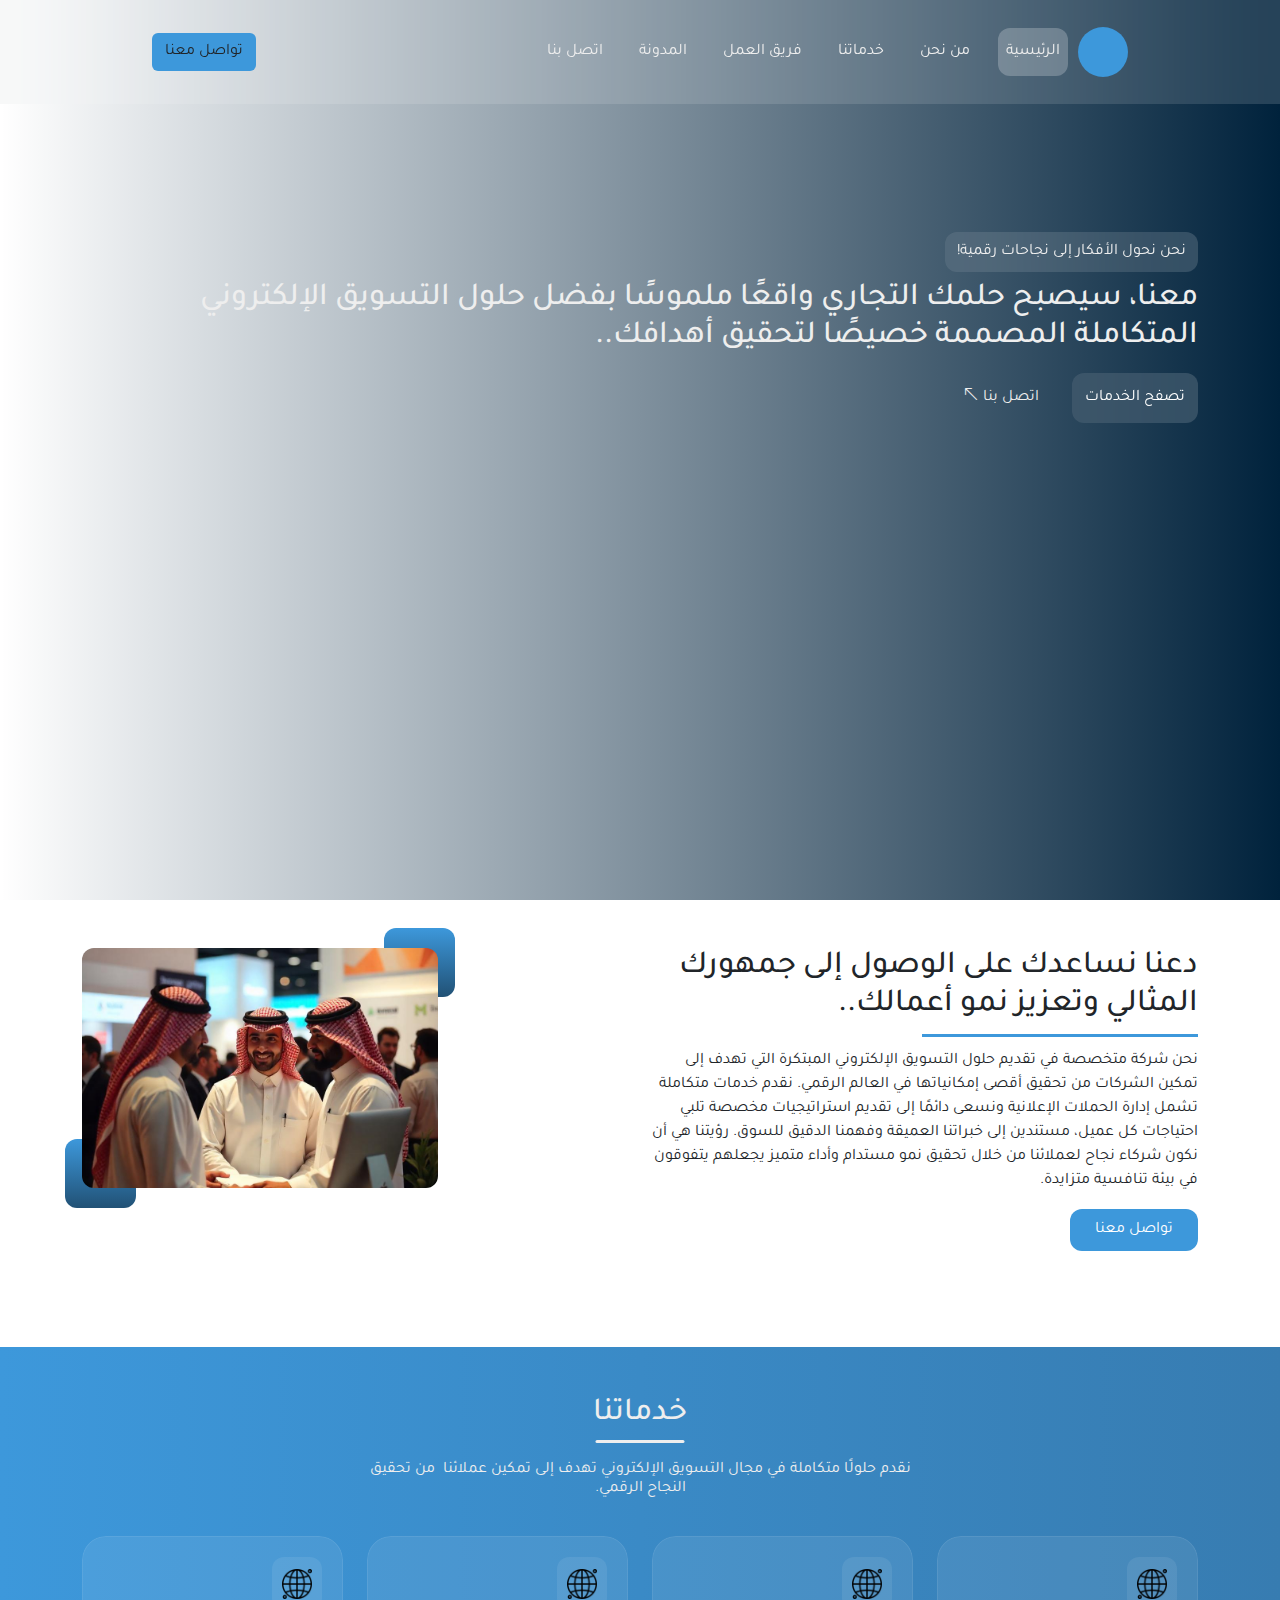
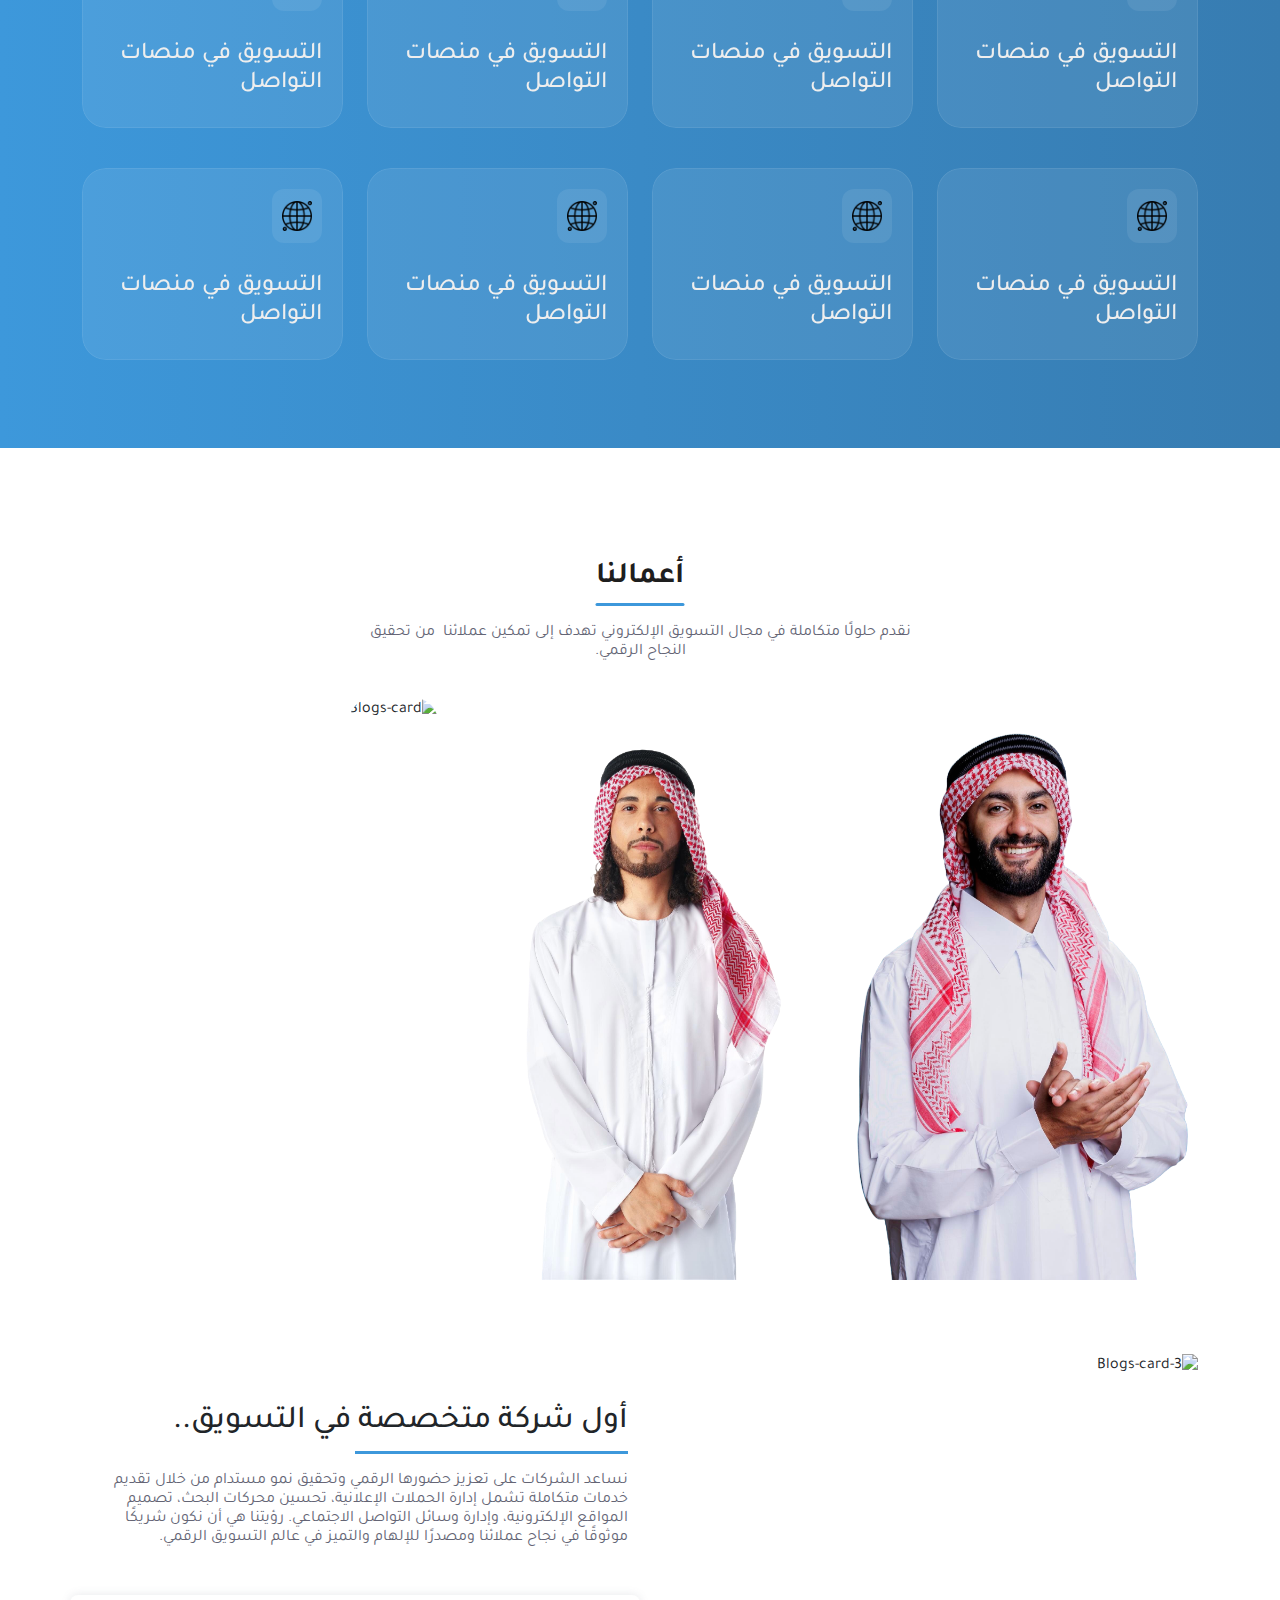
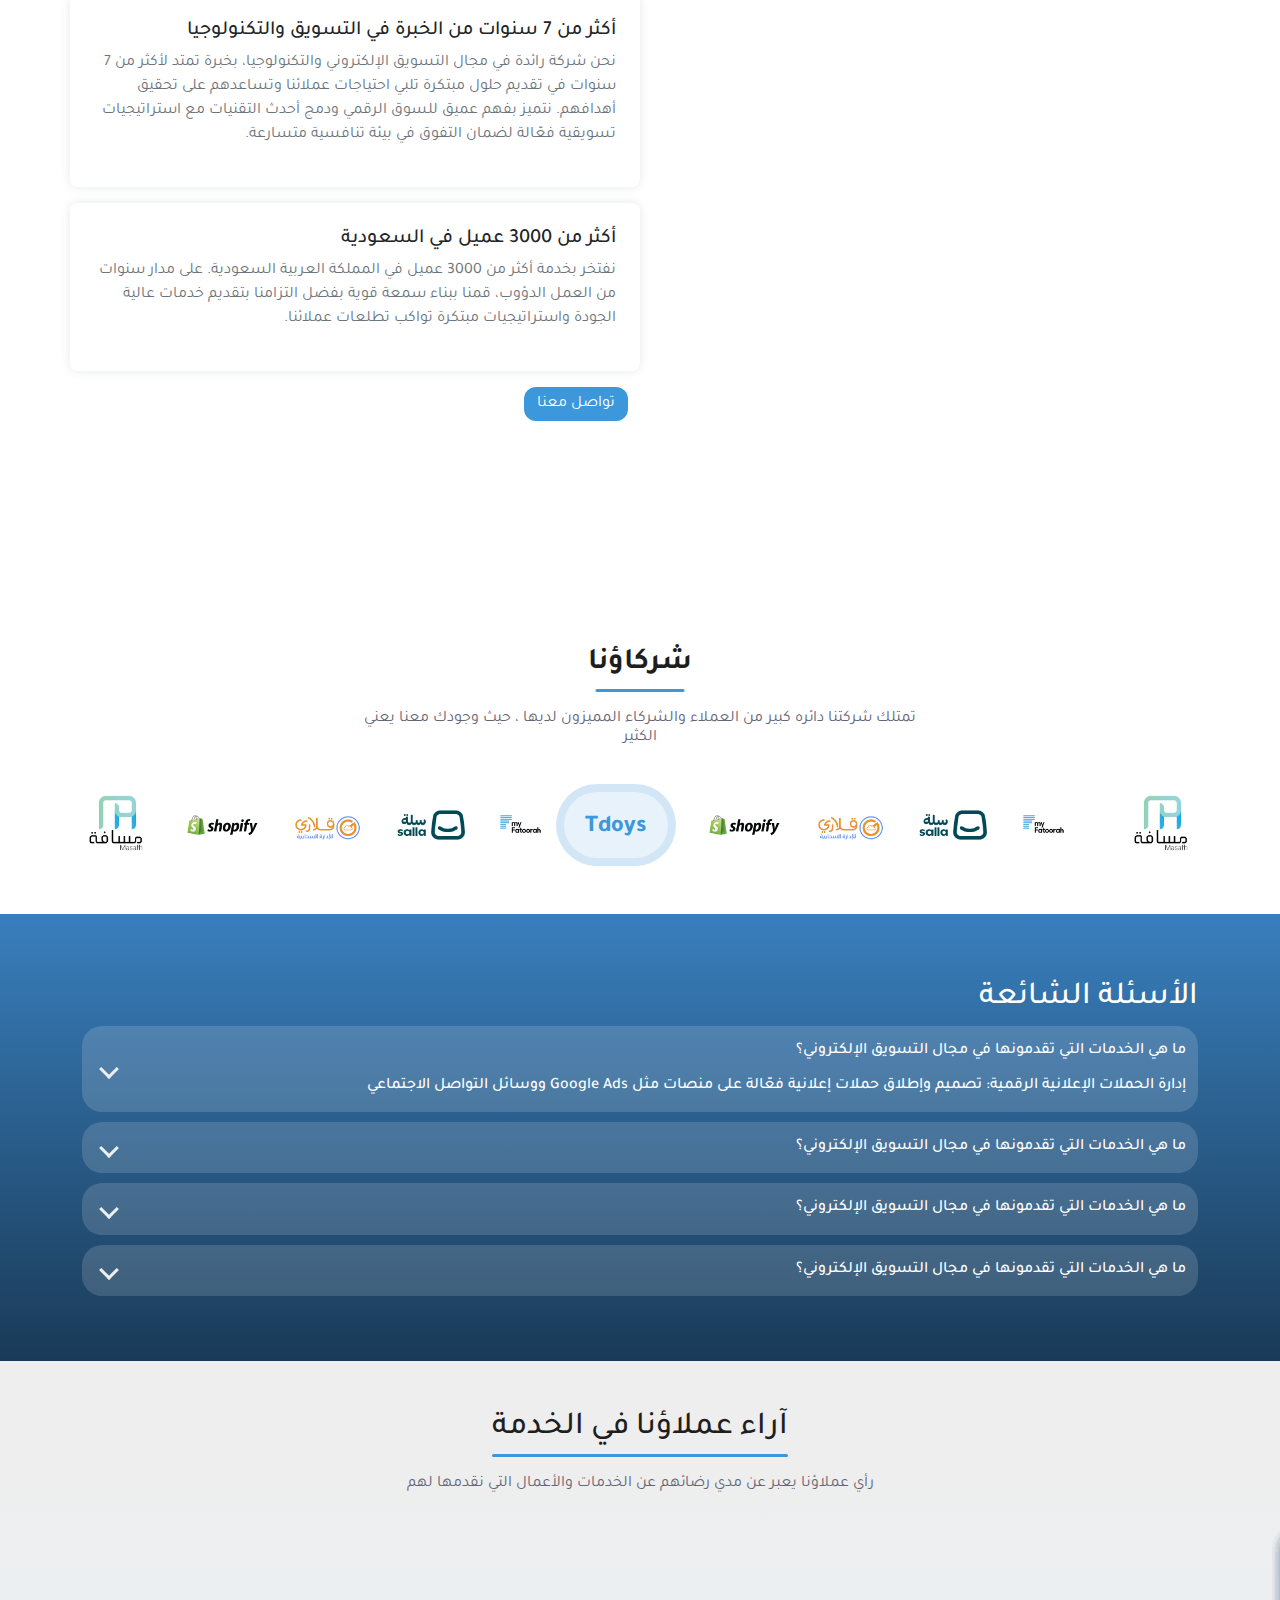
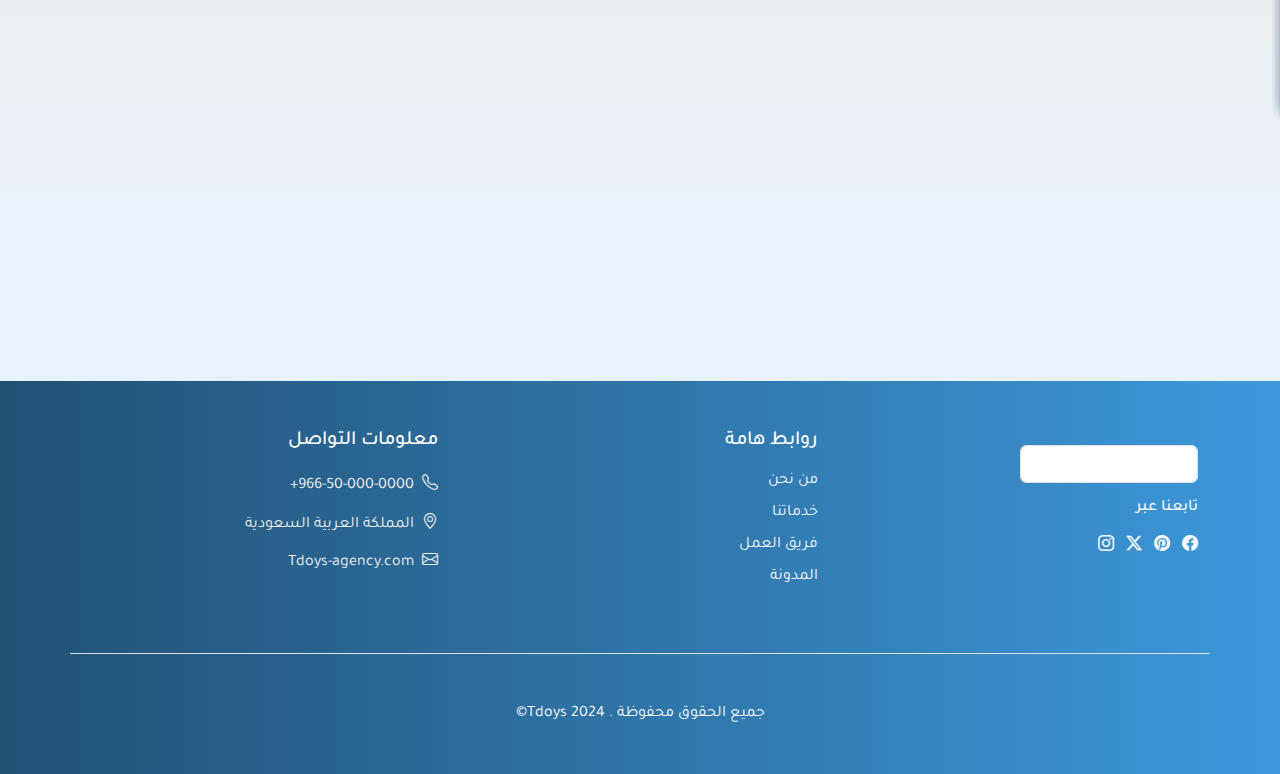
==== commit 272032d1: "added features" ====
--- a/index.html
+++ b/index.html
@@ -39,13 +39,13 @@
                         <a class="nav-link" href="#">خدماتنا</a>
                     </li>
                     <li class="nav-item">
-                        <a class="nav-link" href="#">فريق العمل</a>
+                        <a class="nav-link" href="./pages/team-work.html">فريق العمل</a>
                     </li>
                     <li class="nav-item">
                         <a class="nav-link" href="#">المدونة</a>
                     </li>
                     <li class="nav-item">
-                        <a class="nav-link" href="#">اتصل بنا</a>
+                        <a class="nav-link" href="./pages/contact-us.html">اتصل بنا</a>
                     </li>
                 </ul>
 
@@ -378,53 +378,7 @@
         </div>
     </section>
 
-    <section class="contact-us">
-        <div class="background">
-            <div class="container">
-                <div class="row d-flex justify-content-between align-items-center">
-                    <div class="col-lg-6 text-content">
-                        <h2>تواصل معنا الآن!</h2>
-                        <p>تواصل معنا اليوم وابدأ رحلتك نحو النجاح الرقمي! نحن هنا لنساعدك في تحقيق - أهدافك التسويقية..
-                        </p>
-                    </div>
-                    <div class="col-lg-6  p-4">
-                        <div class="contact-us-form">
-                            <form action="">
-                                <div class="mb-3">
-                                    <div class="mb-3">
-                                        <label for="exampleFormControlInput1" class="form-label">الأسم</label>
-                                        <input type="name" class="form-control" id="exampleFormControlInput1"
-                                            placeholder="أدخل اسمك الشخصي">
-                                    </div>
-                                    <div class="mb-3">
-                                        <label for="exampleFormControlInput1" class="form-label">رقم الهاتف</label>
-                                        <input type="name" class="form-control" id="exampleFormControlInput1"
-                                            placeholder=" أدخل رقم الهاتف">
-                                    </div>
-                                    <div class="mb-3">
-                                        <label for="exampleFormControlInput1" class="form-label">البريد الالكتروني
-                                            (اختياري)</label>
-                                        <input type="name" class="form-control" id="exampleFormControlInput1"
-                                            placeholder="ادخل بريدك الالكتروني">
-                                    </div>
-
-                                    <div class="mb-3">
-                                        <label for="exampleFormControlTextarea1" class="form-label">الموضوع</label>
-                                        <textarea class="form-control" id="exampleFormControlTextarea1" rows="3"
-                                            placeholder="اذكر التفاصيل هنا .."></textarea>
-                                    </div>
-                                </div>
-                                <a href="" class="btn main-primary-btn w-100 py-1 text-white">إرسال</a>
-                            </form>
-                        </div>
-
-                    </div>
-                </div>
-            </div>
-        </div>
-
-    </section>
+
 
     <section class="partners py-5">
         <div class="container">
--- a/style.css
+++ b/style.css
@@ -10,11 +10,10 @@
 }
 
 /* ----------setting up styles------ */
-.wrapper {
-    /* width: 90% !important; */
+/* .wrapper {
     padding: 140px;
     margin: 0 auto !important;
-}
+} */
 
 li {
     list-style: none;
@@ -26,6 +25,14 @@
 
 .bg-main-blue {
     background-color: var(--main-blue);
+}
+
+.main-blue{
+        color: var(--main-blue)
+}
+
+.main-paragraph{
+    color: var(--main-paragraph);
 }
 
 .faded {
